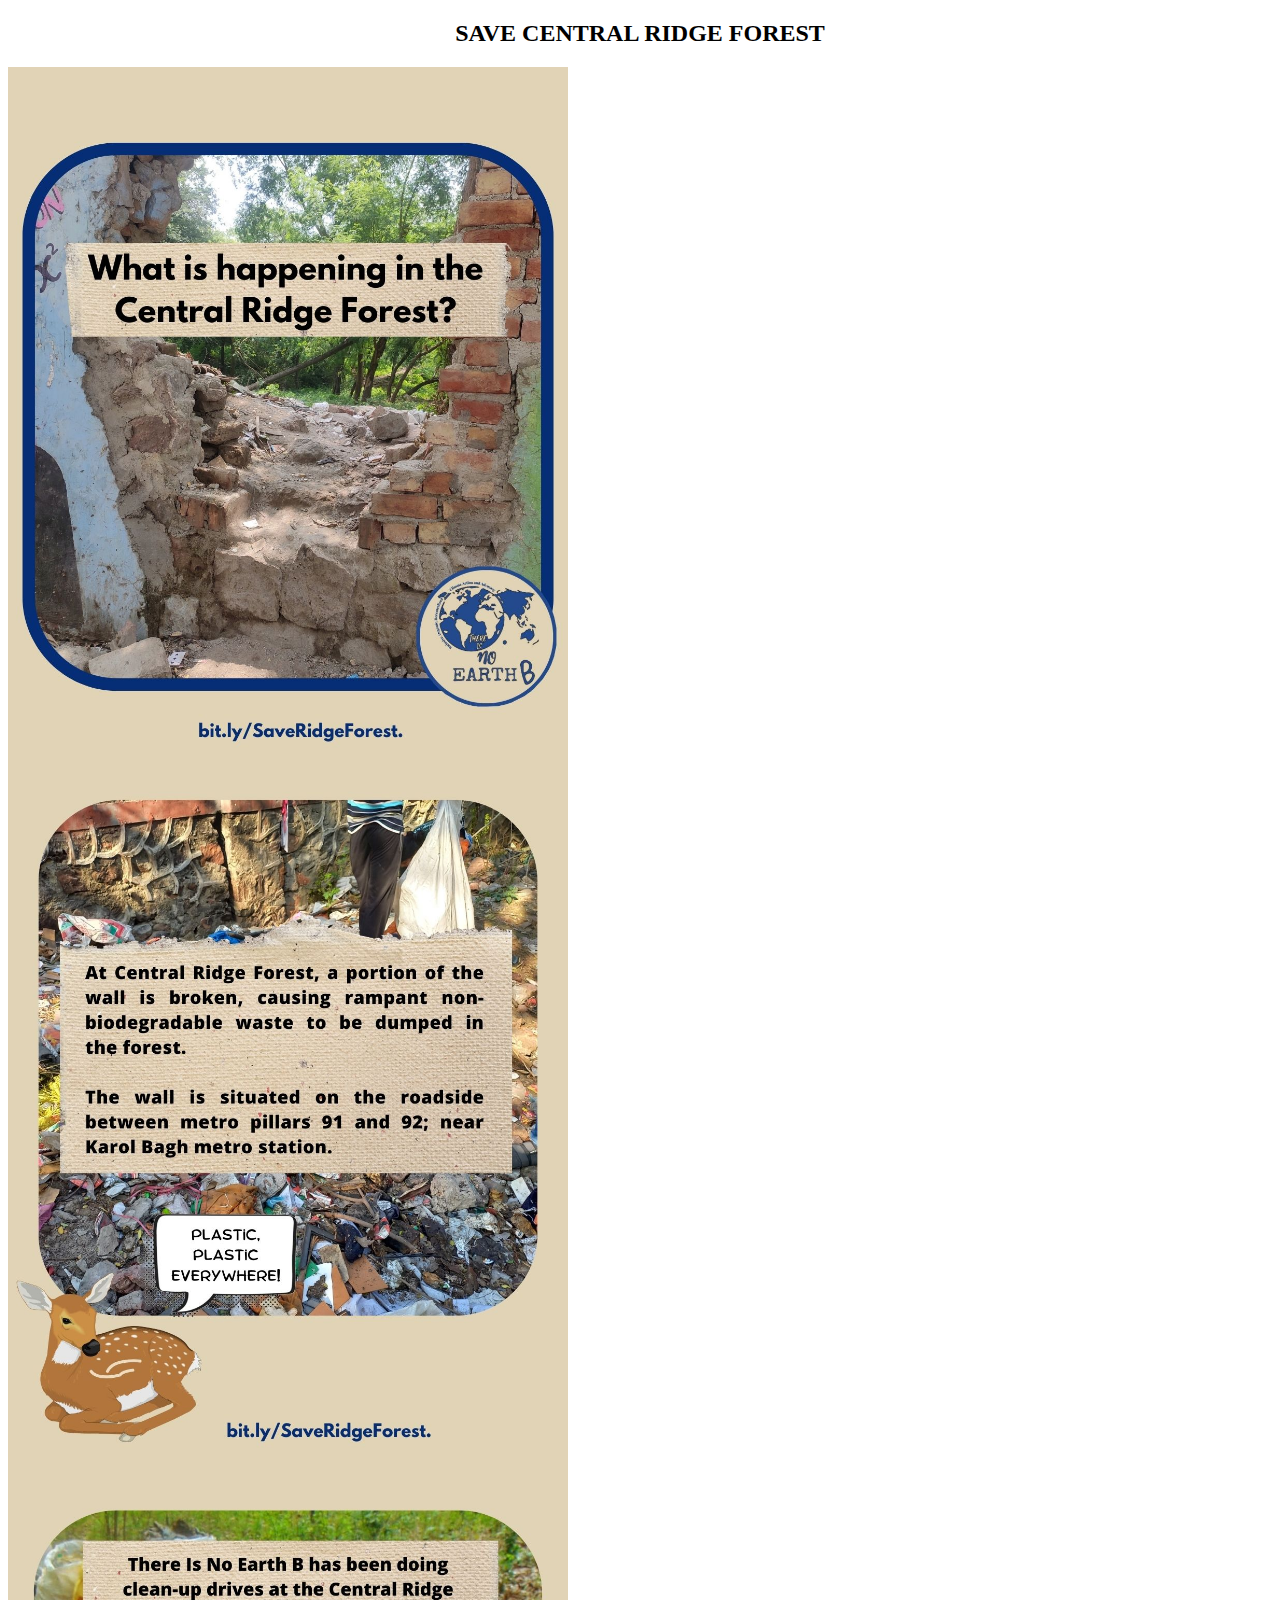
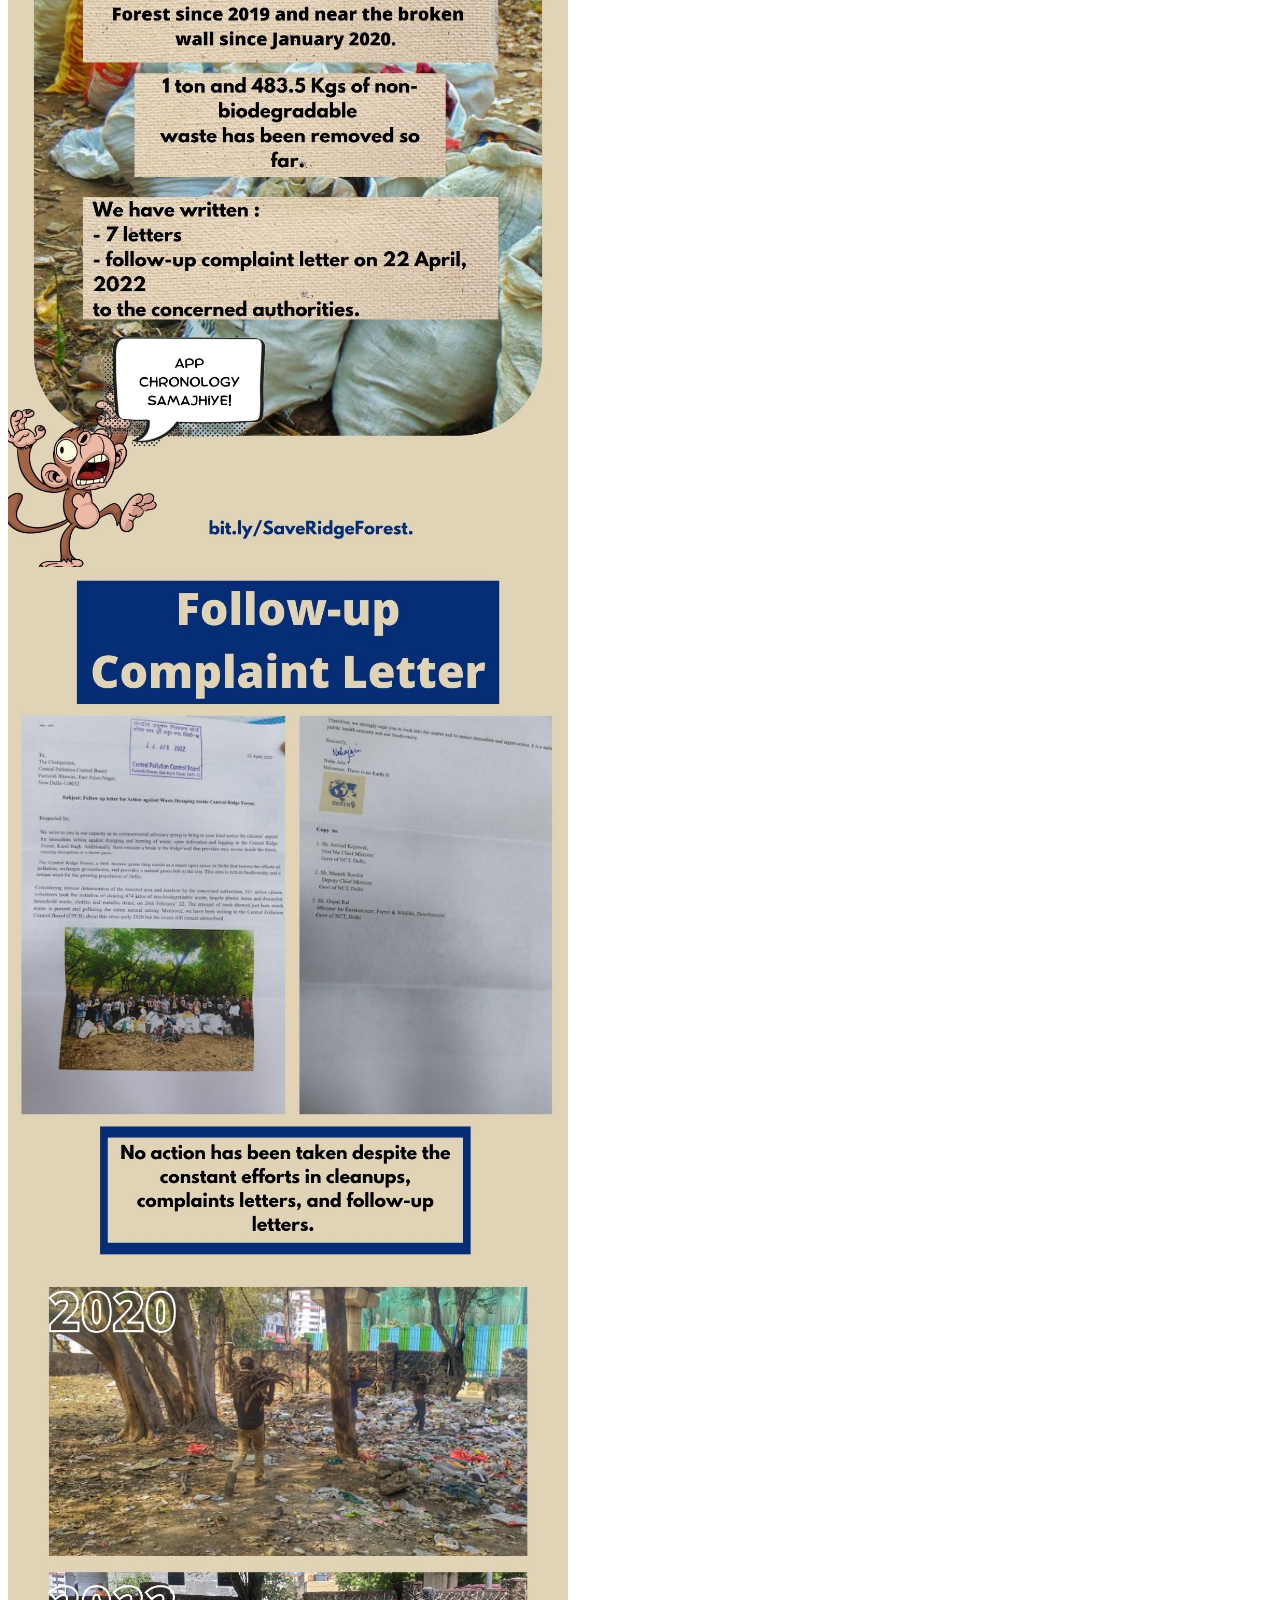
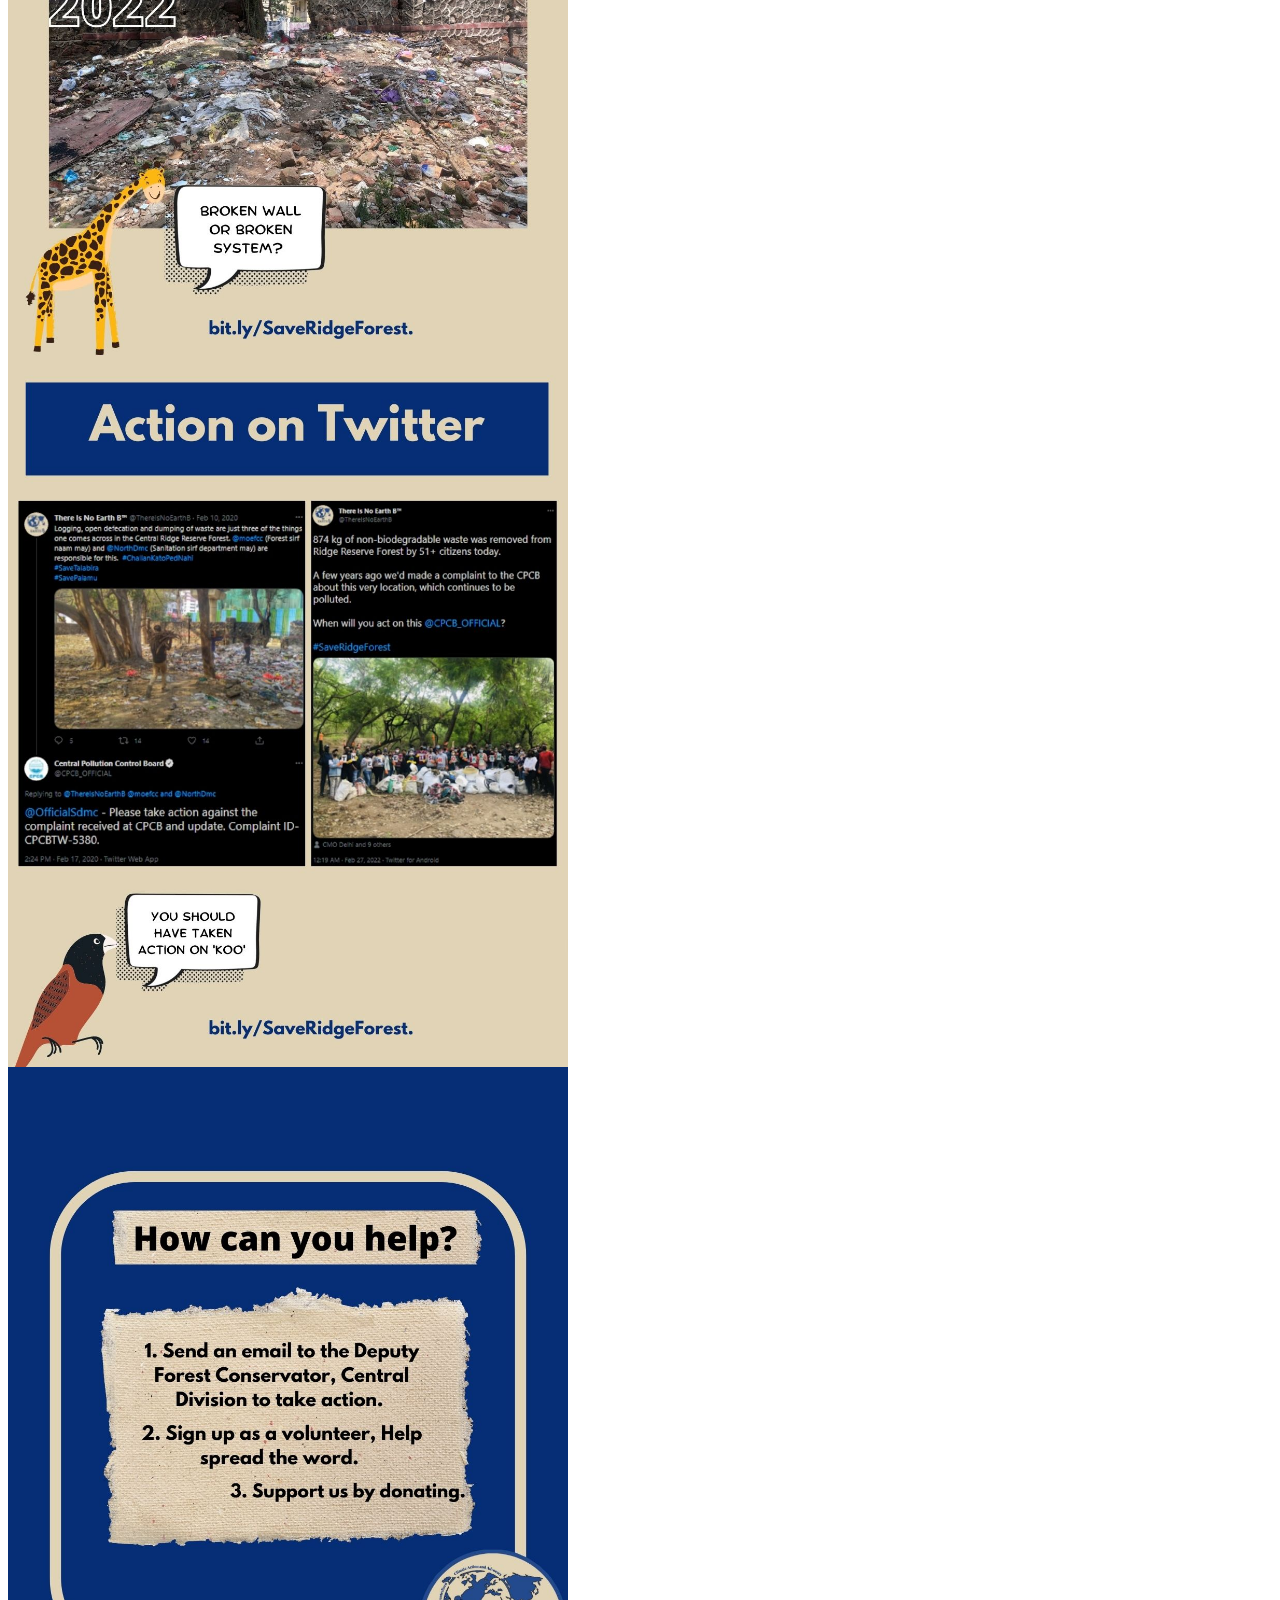
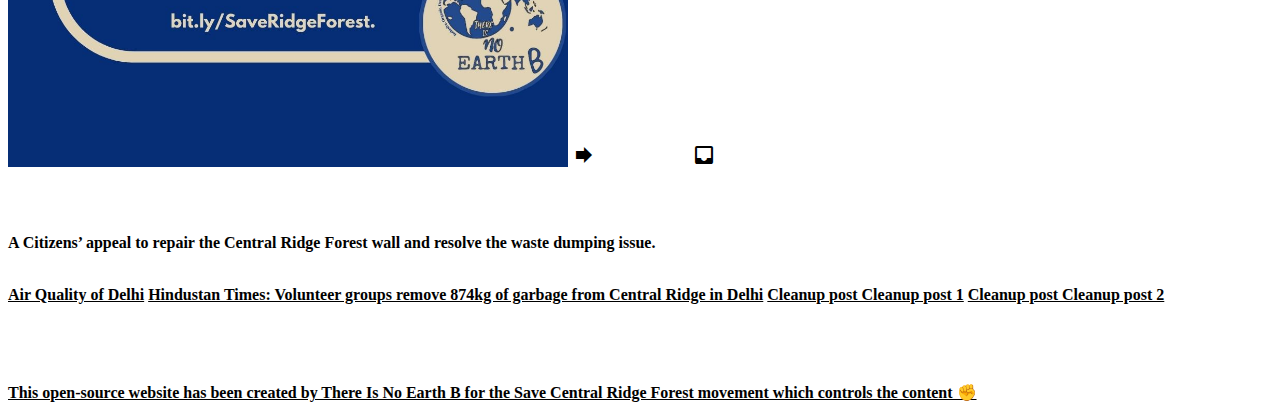
==== index.html @ e785124f "Update" ====
<!DOCTYPE html>
<html>

<head>
  <link rel="stylesheet" href="https://unpkg.com/flickity@2/dist/flickity.min.css">
  <link rel="stylesheet" href="css/main.css">

  <meta property="og:title" content="Save Central Ridge Forest" />
  <meta property="og:description"
    content="Movement by the people of Central Ridge Forest, Delhi to save Central Ridge Forest from destruction" />
  <meta property="og:image"
    content="http://saveridgeforest.thereisnoearthb.com/pictures/Social%20Preview%20of%20Links.jpg" />

  <meta property="og:image:type" content="image/png" />
  <meta name="twitter:card" content="summary_large_image" />
  <meta name="title" content="Save Central Ridge Forest: Official Website of the movement">
  <title>Save Central Ridge Forest: Official Website of the movement</title>
  <meta property="keywords"
    content="Environment, Central Ridge Forest, Delhi, New Delhi, City Forest , Central Ridge Forest Forest, Save Central Ridge Forest campaign, forests, Protected ">


  <link rel="icon" href="https://thereisnoearthb.com/TINEB_LOGO.jpeg" type="image/x-icon" />
  <link href="https://fonts.googleapis.com/icon?family=Material+Icons" rel="stylesheet">
  <link rel="stylesheet" href="https://cdnjs.cloudflare.com/ajax/libs/font-awesome/4.7.0/css/font-awesome.min.css">
   <!--   <link rel='stylesheet' id='hive-style-css' href='https://thereisnoearthb.com/styled.css' type='text/css' media='all' />
<link rel='stylesheet' id='hive-fonts-css' href='https://fonts.googleapis.com/css?family=Noto%20Serif%3A400%2C700%2C400italic%7CPlayfair%20Display%3A400%2C700%2C900%2C400italic%2C700italic%2C900italic&#038;subset=latin%2Clatin-ext' type='text/css' media='all' />
<!--<link rel="stylesheet" href="progressbar.css">
-->

  <!--<link href="https://fonts.googleapis.com/icon?family=Material+Icons" rel="stylesheet">-->
  <!--Import materialize.css-->
  <link type="text/css" rel="stylesheet" href="https://thereisnoearthb.com/css/materialize.css"
    media="screen,projection" />
  <link type="text/css" rel="stylesheet" href="https://thereisnoearthb.com/style.css" media="screen,projection" />
  <!--
      Import Google Icon Font
      Theme sourced from https://materializecss.com/getting-started.html
      -->
  <!--Let browser know website is optimized for mobile-->
  <meta name="viewport" content="width=device-width, initial-scale=1.0" />
</head>


<body>
  <script src="https://unpkg.com/flickity@2/dist/flickity.pkgd.min.js"></script>
  <center>
    <!--<img height="196vw" src="pictures/logo.jpeg" alt="SaveKumaon logo">-->
    <h2>
      SAVE CENTRAL RIDGE FOREST
    </h2>
  </center>
  <!--<a href="https://twitter.com/search?q=saveCentral Ridge Forest&src=typed_query&f=live" id="userName">#SaveCentral Ridge Forest</a>-->

  <div id="links">
    <!--<a  href="https://instagram.com/savedumna" target="_blank"><img src="https://thereisnoearthb.com/icons/icons/instagram.svg" alt="Instagram icon" width="35" height="145"></a>-->



    <div class="row container">
      <div class="">
        <strong>

          <div class="yellow card">
            <div class="card-image large">
              <div class="carousel carousel-slider no-autoinit">

                <!--<a class="carousel-item" href="#five!"><img   src="pictures/Central Ridge Forest protest.png"></a>
          <a class="carousel-item" href="#six!"><img   src="pictures/Central Ridge Forest protest hindi.png"></a>
-->
                <div class="gallery js-flickity">
                  <div class="gallery-cell">
                    <img src="pictures/1.jpg" alt="Save Central Ridge Forest">

                  </div>
                  <div class="gallery-cell">
                    <img src="pictures/2.jpg" alt="Save Central Ridge Forest">

                  </div>
                  <div class="gallery-cell">
                    <img src="pictures/3.jpg" alt="Save Central Ridge Forest">

                  </div>
                  <div class="gallery-cell">
                    <img src="pictures/4.jpg" alt="Save Central Ridge Forest">

                  </div>
                  <div class="gallery-cell">
                    <img src="pictures/5.jpg" alt="Save Central Ridge Forest">

                  </div>
                  <div class="gallery-cell">
                    <img src="pictures/6.jpg" alt="Save Central Ridge Forest">

                  </div>
                  <div class="gallery-cell">
                    <img src="pictures/7.jpg" alt="Save Central Ridge Forest">

                  </div>


                </div>
              </div>

              <span class="card-title"></span>
              <!--        <a href="https://maps.google.com/?q=29.512407,79.623319&entry=gps" target="_blank" class="btn-floating halfway-fab waves-effect waves-light btn-large blue pulse"><i class="large material-icons">share</i></a>
--> <a href="mail.html" target="_blank"
                class="btn-floating halfway-fab waves-effect waves-light btn-large red pulse"><i
                  class="large material-icons">forward_to_inbox</i></a>
            </div>
            <div class="card-content" style="margin-top: 5%;">
              <p>
                A Citizens’ appeal to repair the Central Ridge Forest wall and resolve the waste dumping issue.
              </p><br>
              <!-- <p>
                <label id="emailInput"></label> people have sent the email so far ✊
              </p><br> -->
              <!-- <p>Also, Tweet to spread the word.</p>
                <a id="tweet-quote" target="_blank" class='fa fa-twitter' title="Tweet this Quote!"> Tweet!
                </a> -->
            </div>
          </div>

    
          <a class="link flow-text" id="Button2"
            href="https://www.msn.com/en-in/news/other/new-who-standards-for-air-quality-delhi-needs-to-accelerate-action-say-experts/ar-AAOJgt5"
            target="_blank">Air Quality of Delhi</a>
            <a class="link" href="https://www.hindustantimes.com/cities/delhi-news/volunteer-groups-remove-874kg-of-garbage-from-central-ridge-in-delhi-101646245691225.html" target="_blank">Hindustan Times: Volunteer groups remove 874kg of garbage from Central Ridge in Delhi</a>
          <a class="link" href="https://www.instagram.com/reel/CfgGeNyMyVK/?igshid=MDJmNzVkMjY=" target="_blank">Cleanup
            post Cleanup post 1</a>
            <a class="link" href="https://www.instagram.com/reel/Cf4GbVJDsrj/?igshid=MDJmNzVkMjY=" target="_blank">Cleanup
                post Cleanup post 2</a>


          <h6>
            <center>

          </h6>
          <br><br>
          </center>
          <div class="">
            <div class="card-panel yellow z-depth-1">
              <div class="row valign-wrapper">
                <div class="col s4">
                  <img src="https://thereisnoearthb.com/TINEB_LOGO.jpeg" alt="" class="large circle responsive-img">
                  <!-- notice the "circle" class -->
                </div>
                <div class="col s10">
                  <span>
                    <a class="blue-text flow-text" href="https://thereisnoearthb.com/">This open-source website has been
                      created by There Is No Earth B for the Save Central Ridge Forest movement which controls the content
                      ✊<a></span>
                </div>
              </div>
            </div>
          </div>

          <!--<a class="waves-effect waves-light yellow black-text flow-text" href="https://thereisnoearthb.com/" target="_blank"><br>This open-source website has been created by There Is No Earth B for the #SaveCentral Ridge Forest movement which controls the content.<br>✊</a>-->

      </div>
    </div>

     </header>
    <script type="text/javascript">
    //   var emailSent=1855;
    //   document.getElementById('emailInput').innerHTML = emailSent;
      document.addEventListener('DOMContentLoaded', function () {
        M.AutoInit();

        var options = {
          fullWidth: true,
          indicators: true
        };
        var elems = document.querySelector('.carousel.no-autoinit');
        console.log(elems)
        var instances = M.Carousel.init(elems, options);
      })
    //   document.getElementById('tweet-quote').setAttribute('href','https://twitter.com/intent/tweet/?text='+ "👋🏽 @LtGovDelhi,%0A%0A "+1855+" Delhiites have written to you to %23SaveSanjayVan from commercialization.%0A%0AWe do not need restaurants, tours, or conferences inside the reserve forest.%0A%0APlease don't let @official_dda and @WWFINDIA convert %23SanjayVan into a park.");

    </script>
</body>

<!-- Compiled and minified JavaScript -->
<script src="https://thereisnoearthb.com/js/materialize.js"></script>

</html>
---- css/main.css ----
.gallery-cell {
    width: 100%;
    height: 700px;
}

.gallery-cell:before {
    display: block;
    line-height: 200px;
    font-size: 80px;
    color: white;
}

.carousel-wrapper {
    position: relative;
    height: 100%;
    margin: 0 auto;
}

.carousel {
    height: 600px !important;
    display: inline-block;
    min-height: 100;
}

.carousel-items {
    display: flex;
    position: absolute;
    top: 0;
    bottom: 0;
    left: 0;
    right: 0;
    opacity: 0;
    transition: all 0.5s ease-in-out;
    height: auto;
}

@media (max-width: 480px) {
    .carousel {
        height: ;
        min-height: 300px !important;
        max-height: 440px !important;
    }

    .btn-floating{
        bottom: -48px !important;
    }
}
.card .card-image img {
    max-width: 100% !important;
    max-height: 100% !important;
  }
  .fa {
    padding: 5px;
    font-size: 15px !important;
    border-radius: 5%;
    text-decoration: none;
    margin: 5px 2px;
    background: #55ACEE !important;
    color: white !important;
}

.fa:hover {
    opacity: 0.7;
}
#emailInput{
    color: black !important;
    font-size: 15px !important;
  }
a{
    color: black !important;
}
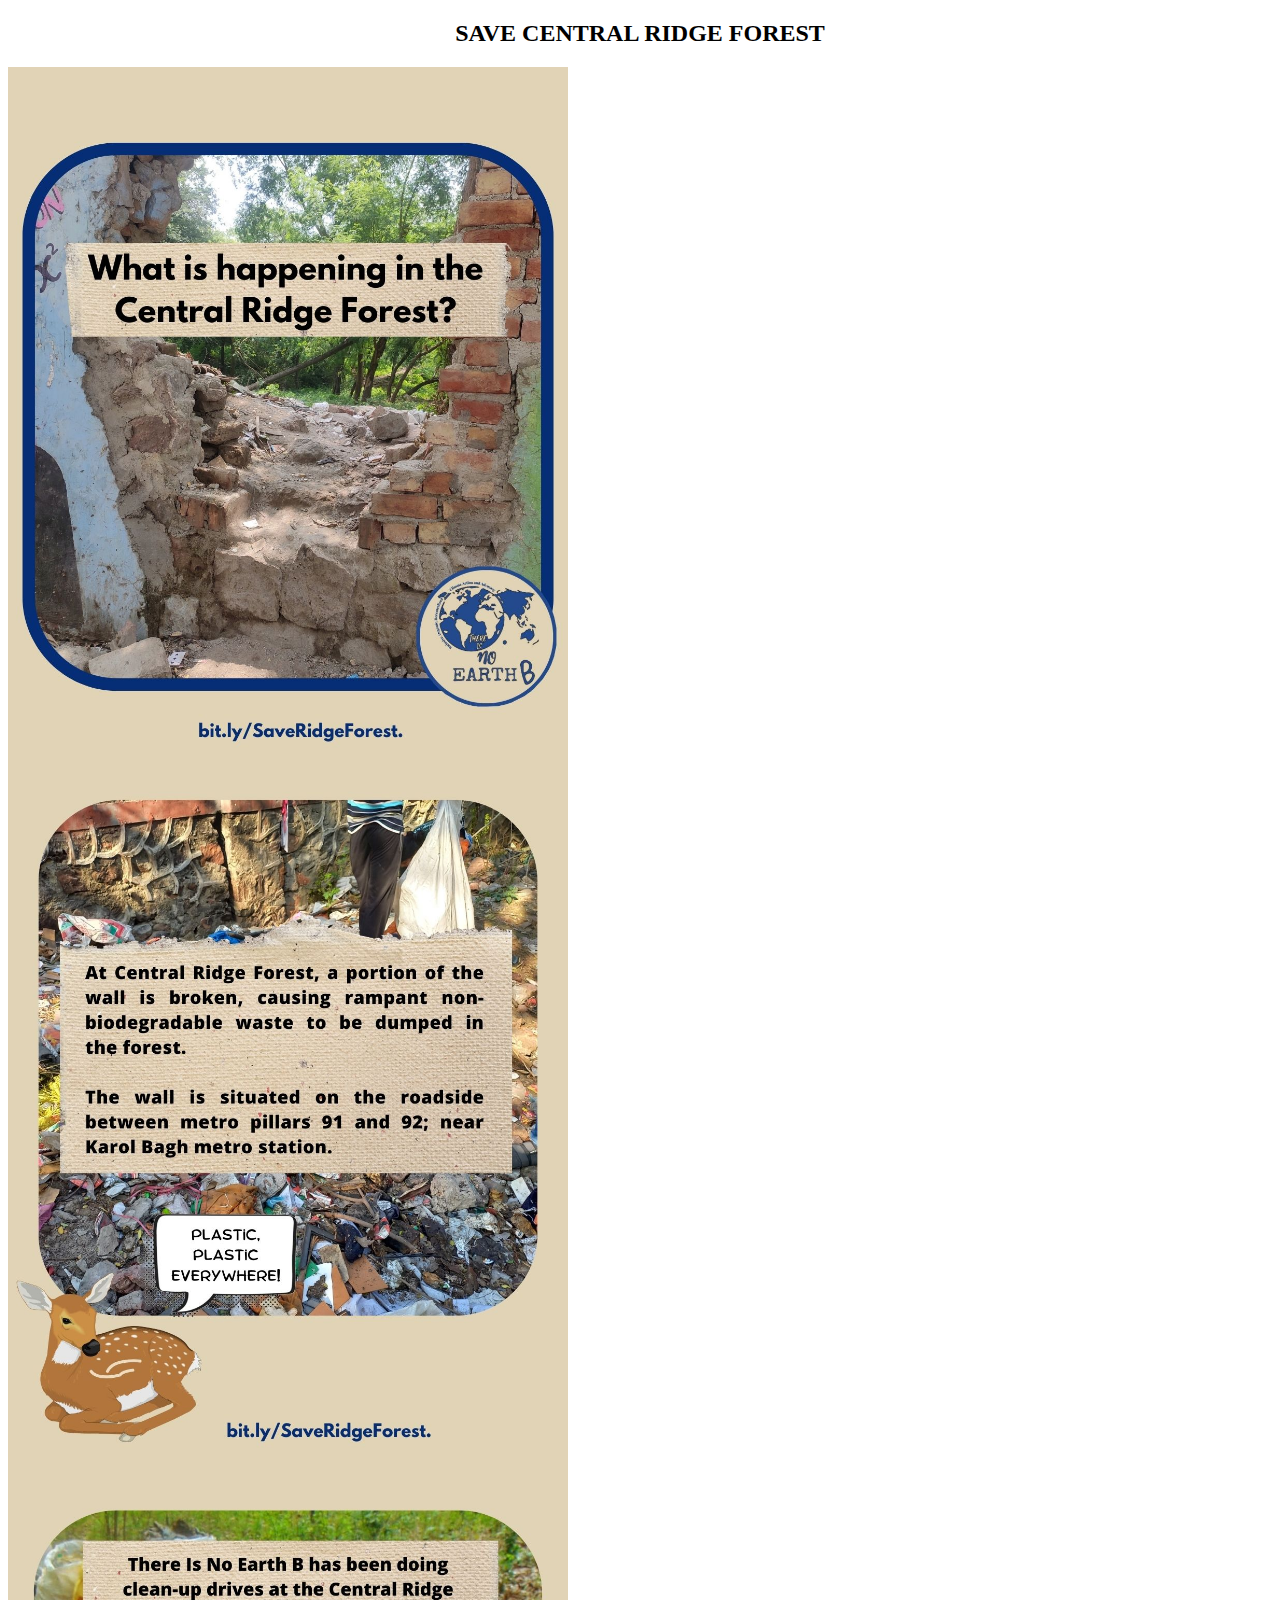
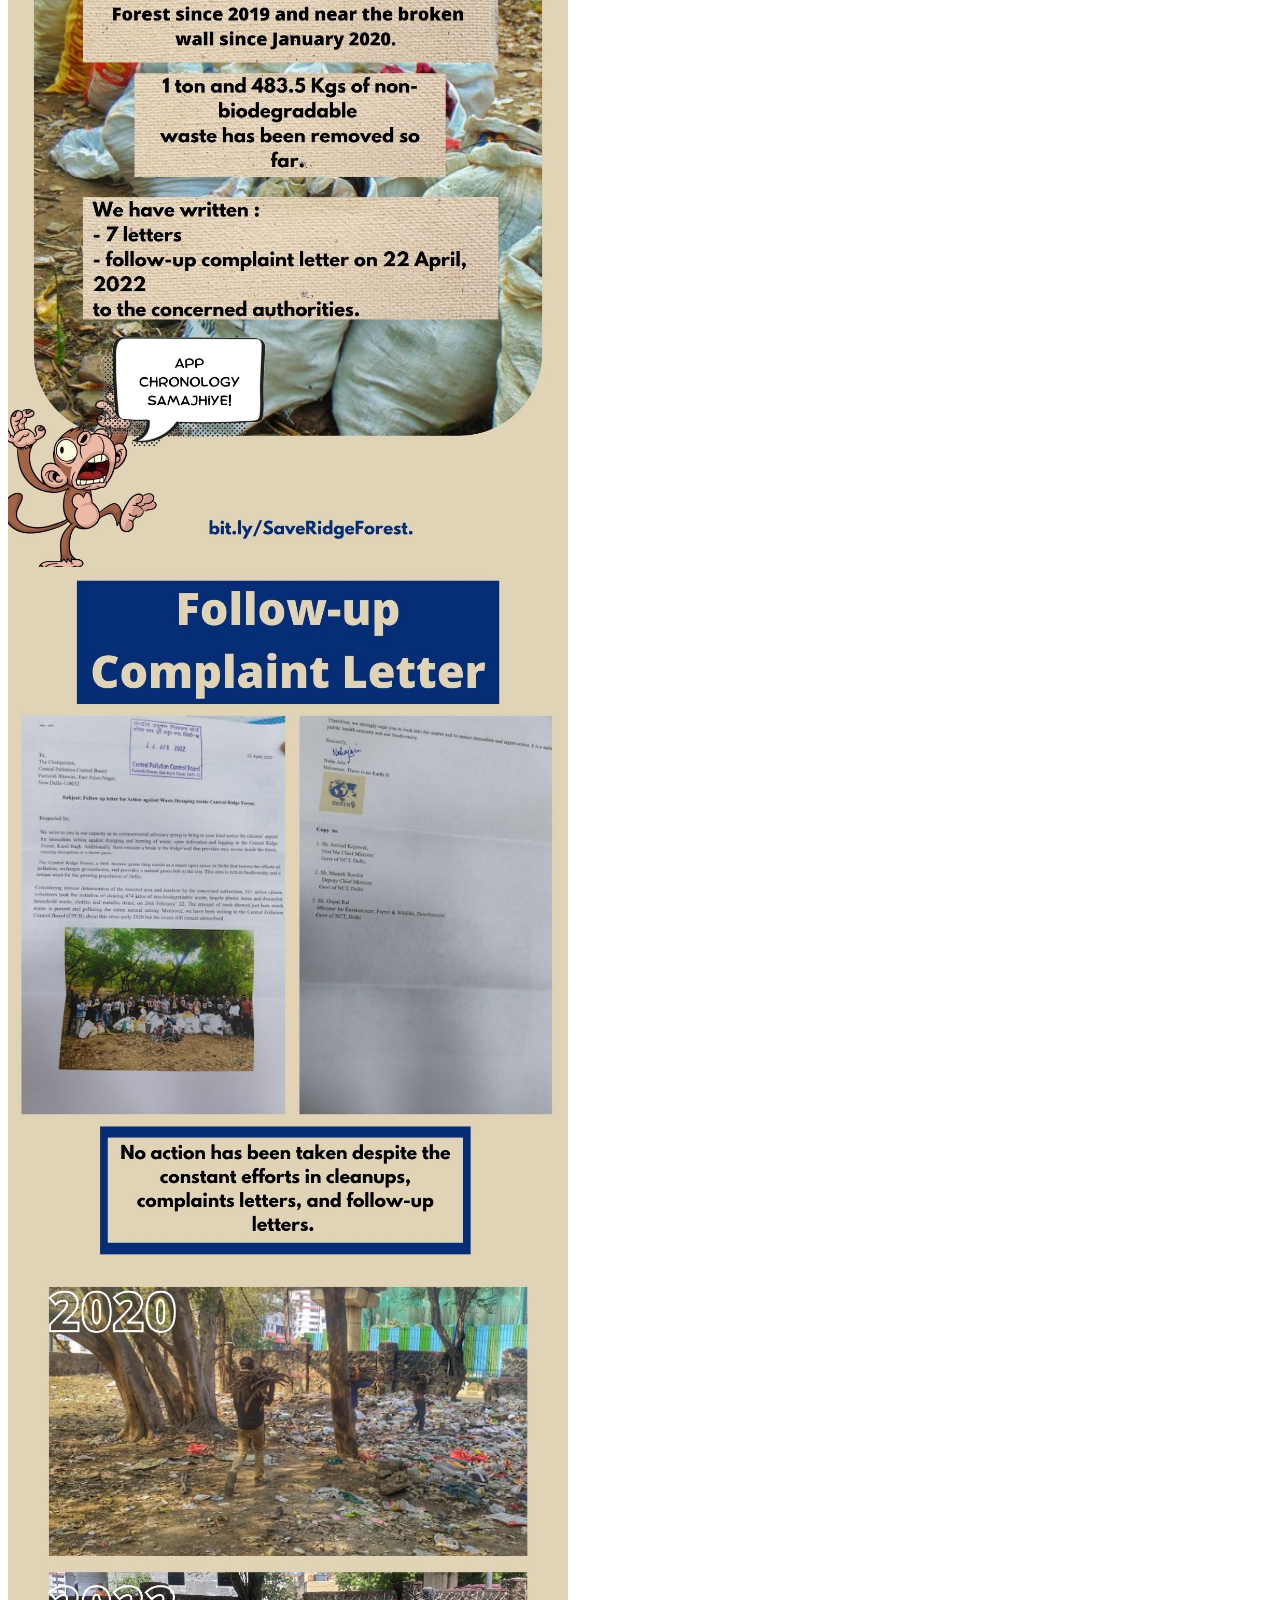
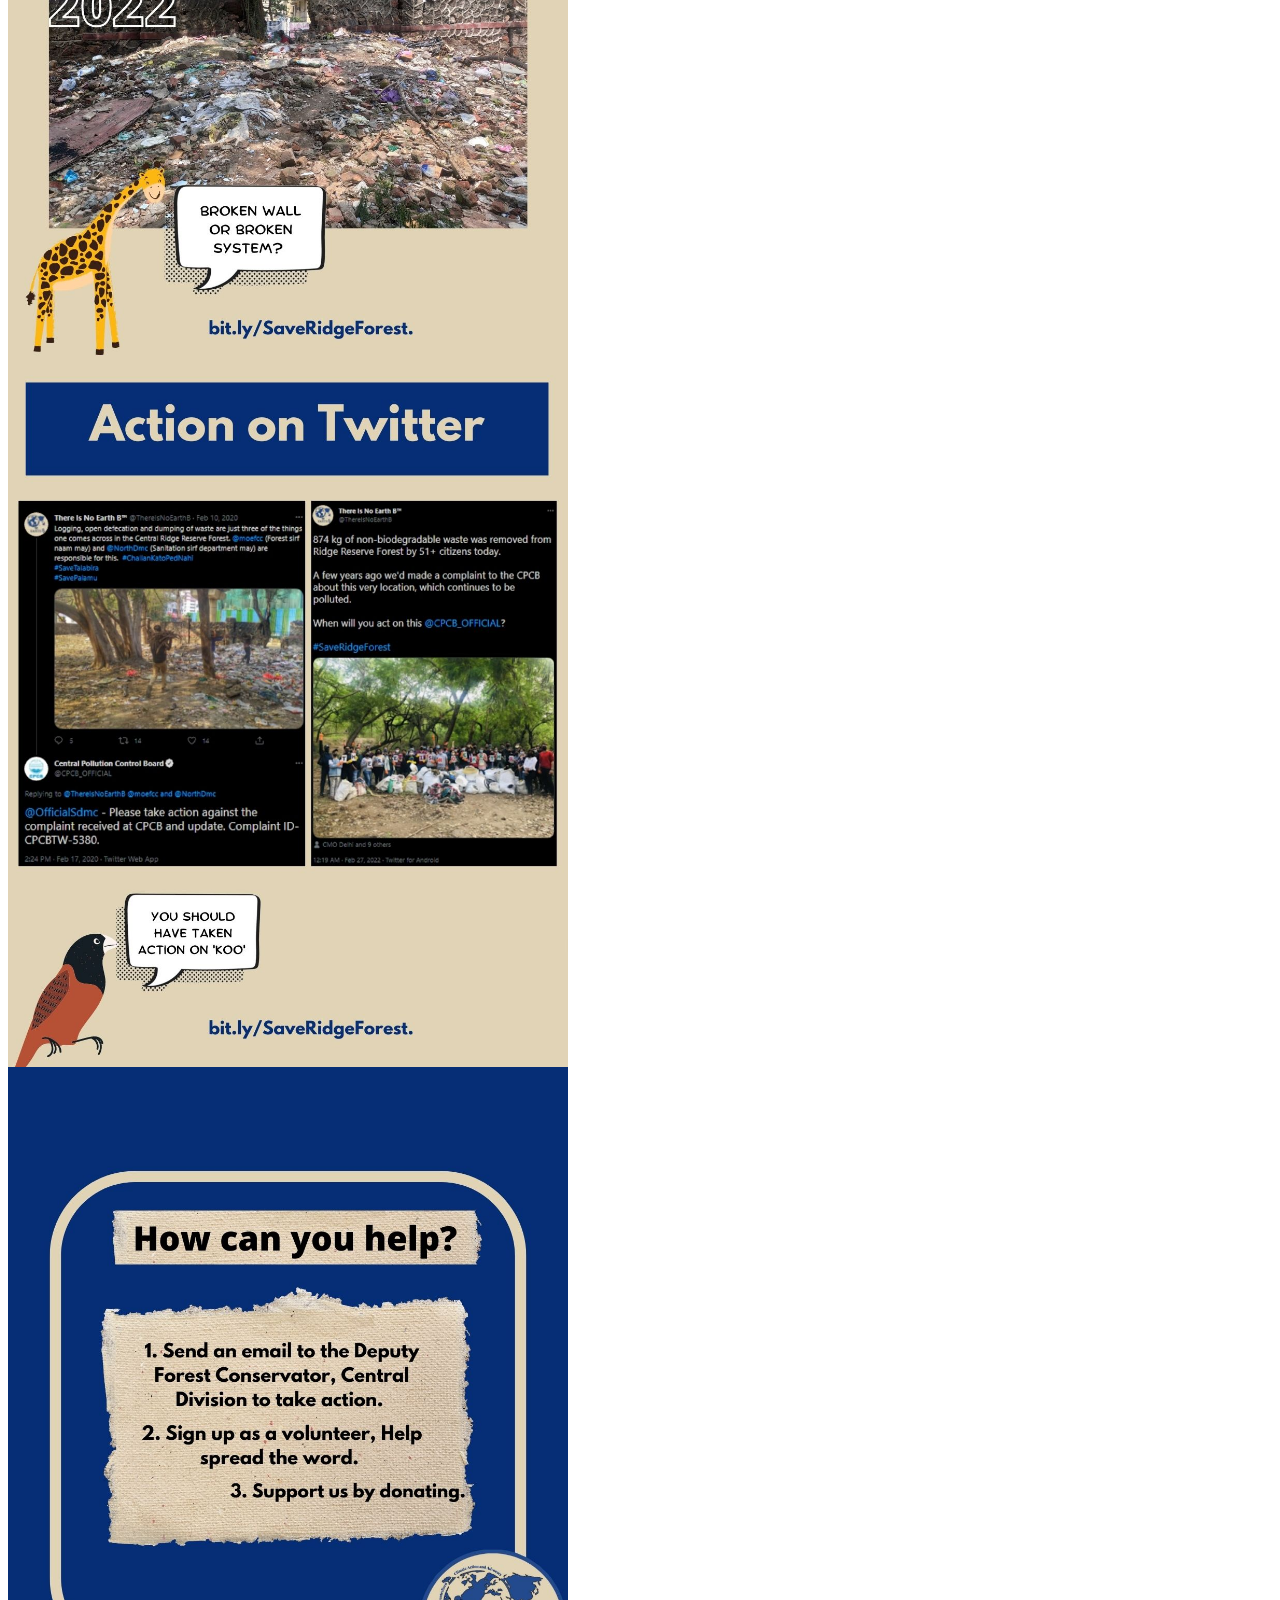
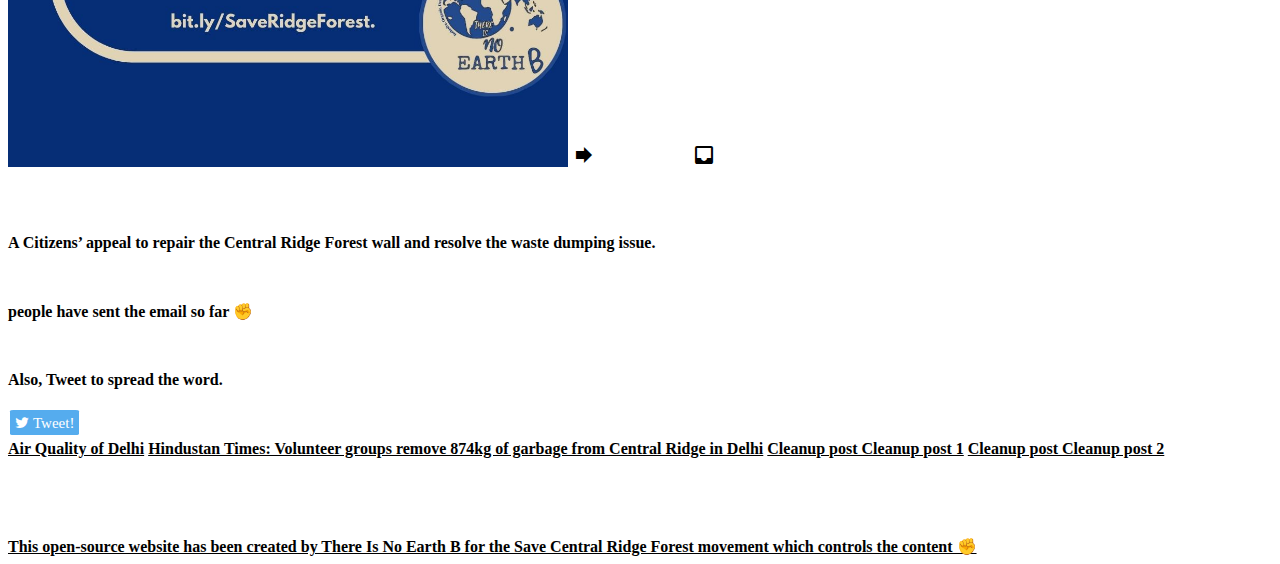
==== commit 92a50166: "Update index.html" ====
--- a/index.html
+++ b/index.html
@@ -9,7 +9,7 @@
   <meta property="og:description"
     content="Movement by the people of Central Ridge Forest, Delhi to save Central Ridge Forest from destruction" />
   <meta property="og:image"
-    content="http://saveridgeforest.thereisnoearthb.com/pictures/Social%20Preview%20of%20Links.jpg" />
+    content="http://saveridgeforest.thereisnoearthb.com/pictures/1.jpg" />
 
   <meta property="og:image:type" content="image/png" />
   <meta name="twitter:card" content="summary_large_image" />
@@ -111,12 +111,12 @@
               <p>
                 A Citizens’ appeal to repair the Central Ridge Forest wall and resolve the waste dumping issue.
               </p><br>
-              <!-- <p>
+              <p>
                 <label id="emailInput"></label> people have sent the email so far ✊
-              </p><br> -->
-              <!-- <p>Also, Tweet to spread the word.</p>
+              </p><br>
+              <p>Also, Tweet to spread the word.</p>
                 <a id="tweet-quote" target="_blank" class='fa fa-twitter' title="Tweet this Quote!"> Tweet!
-                </a> -->
+                </a>
             </div>
           </div>
 
@@ -161,8 +161,8 @@
 
      </header>
     <script type="text/javascript">
-    //   var emailSent=1855;
-    //   document.getElementById('emailInput').innerHTML = emailSent;
+       var emailSent=40;
+       document.getElementById('emailInput').innerHTML = emailSent;
       document.addEventListener('DOMContentLoaded', function () {
         M.AutoInit();
 
@@ -174,7 +174,7 @@
         console.log(elems)
         var instances = M.Carousel.init(elems, options);
       })
-    //   document.getElementById('tweet-quote').setAttribute('href','https://twitter.com/intent/tweet/?text='+ "👋🏽 @LtGovDelhi,%0A%0A "+1855+" Delhiites have written to you to %23SaveSanjayVan from commercialization.%0A%0AWe do not need restaurants, tours, or conferences inside the reserve forest.%0A%0APlease don't let @official_dda and @WWFINDIA convert %23SanjayVan into a park.");
+   document.getElementById('tweet-quote').setAttribute('href','https://twitter.com/intent/tweet/?text='+ emailSent +" Delhiites have sent emails to %23SaveRidgeForest from destruction. Act now: bit.ly/SaveRidgeForest";
 
     </script>
 </body>
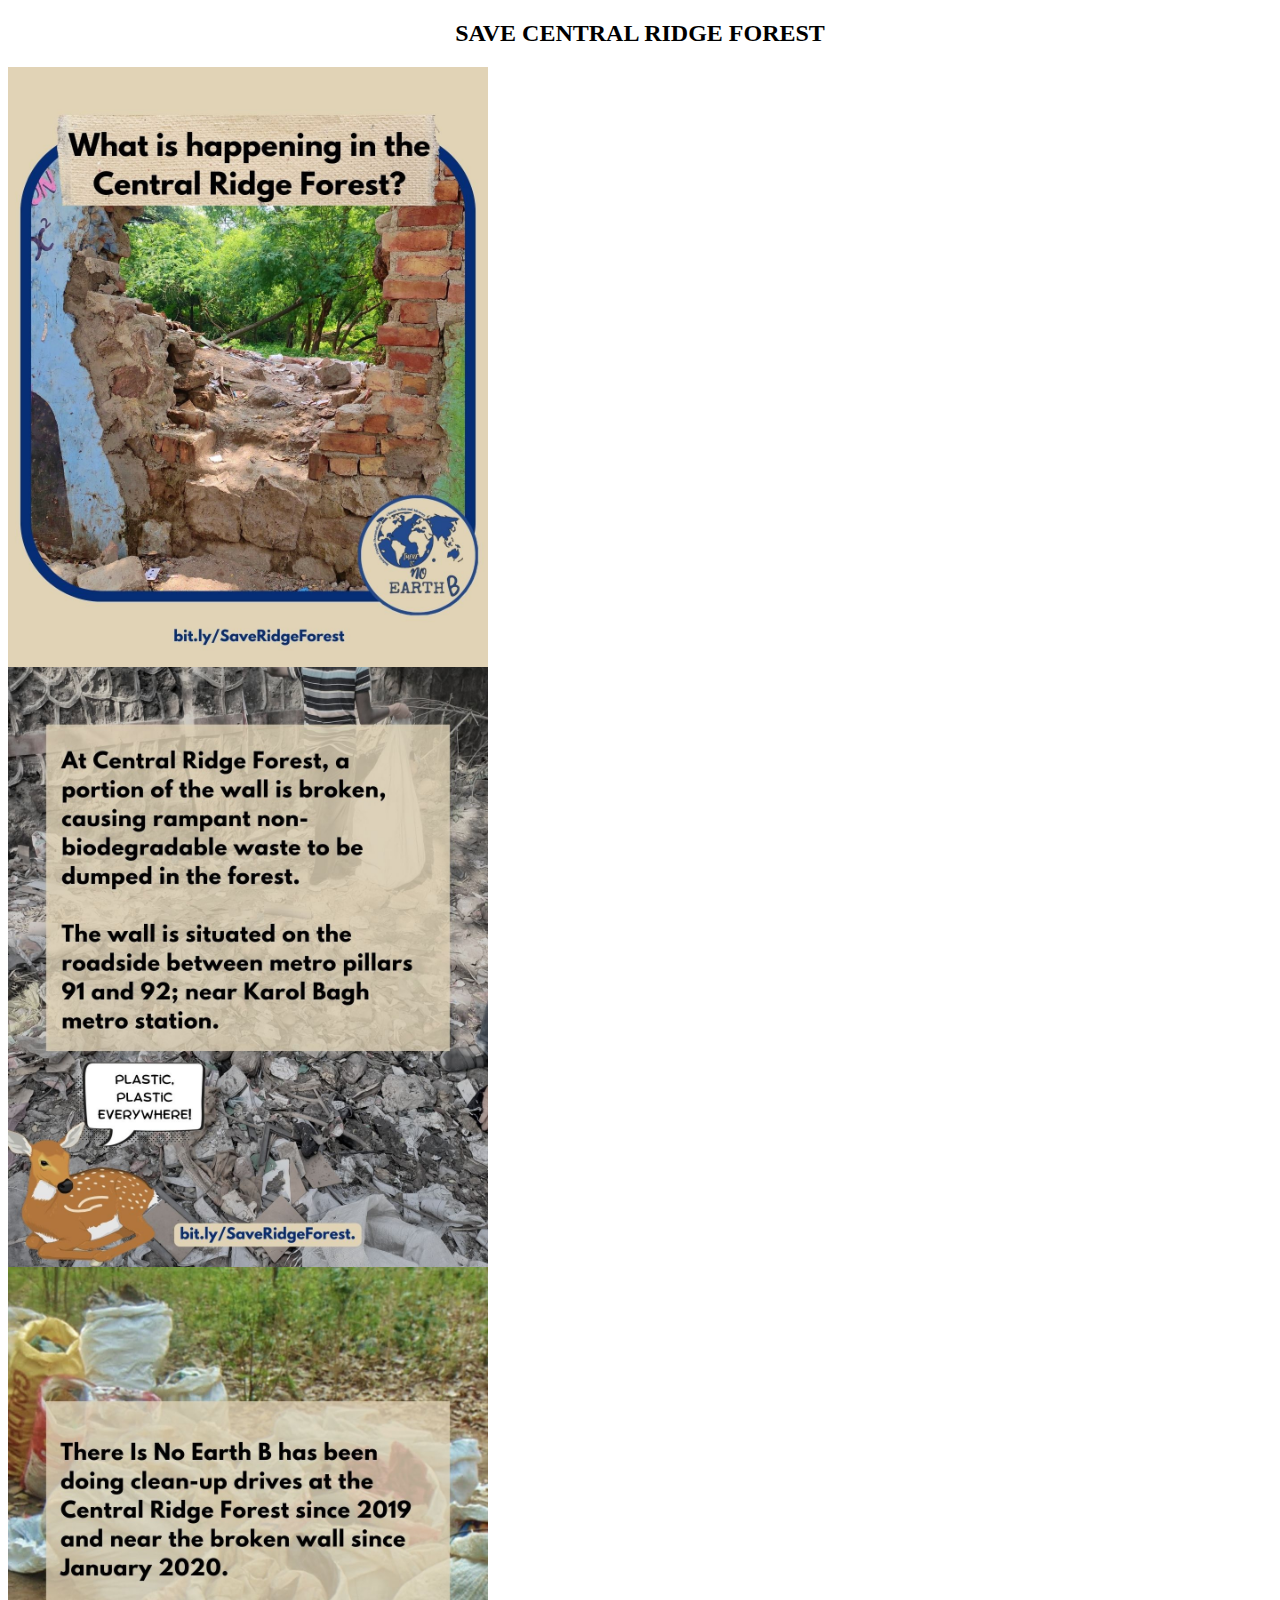
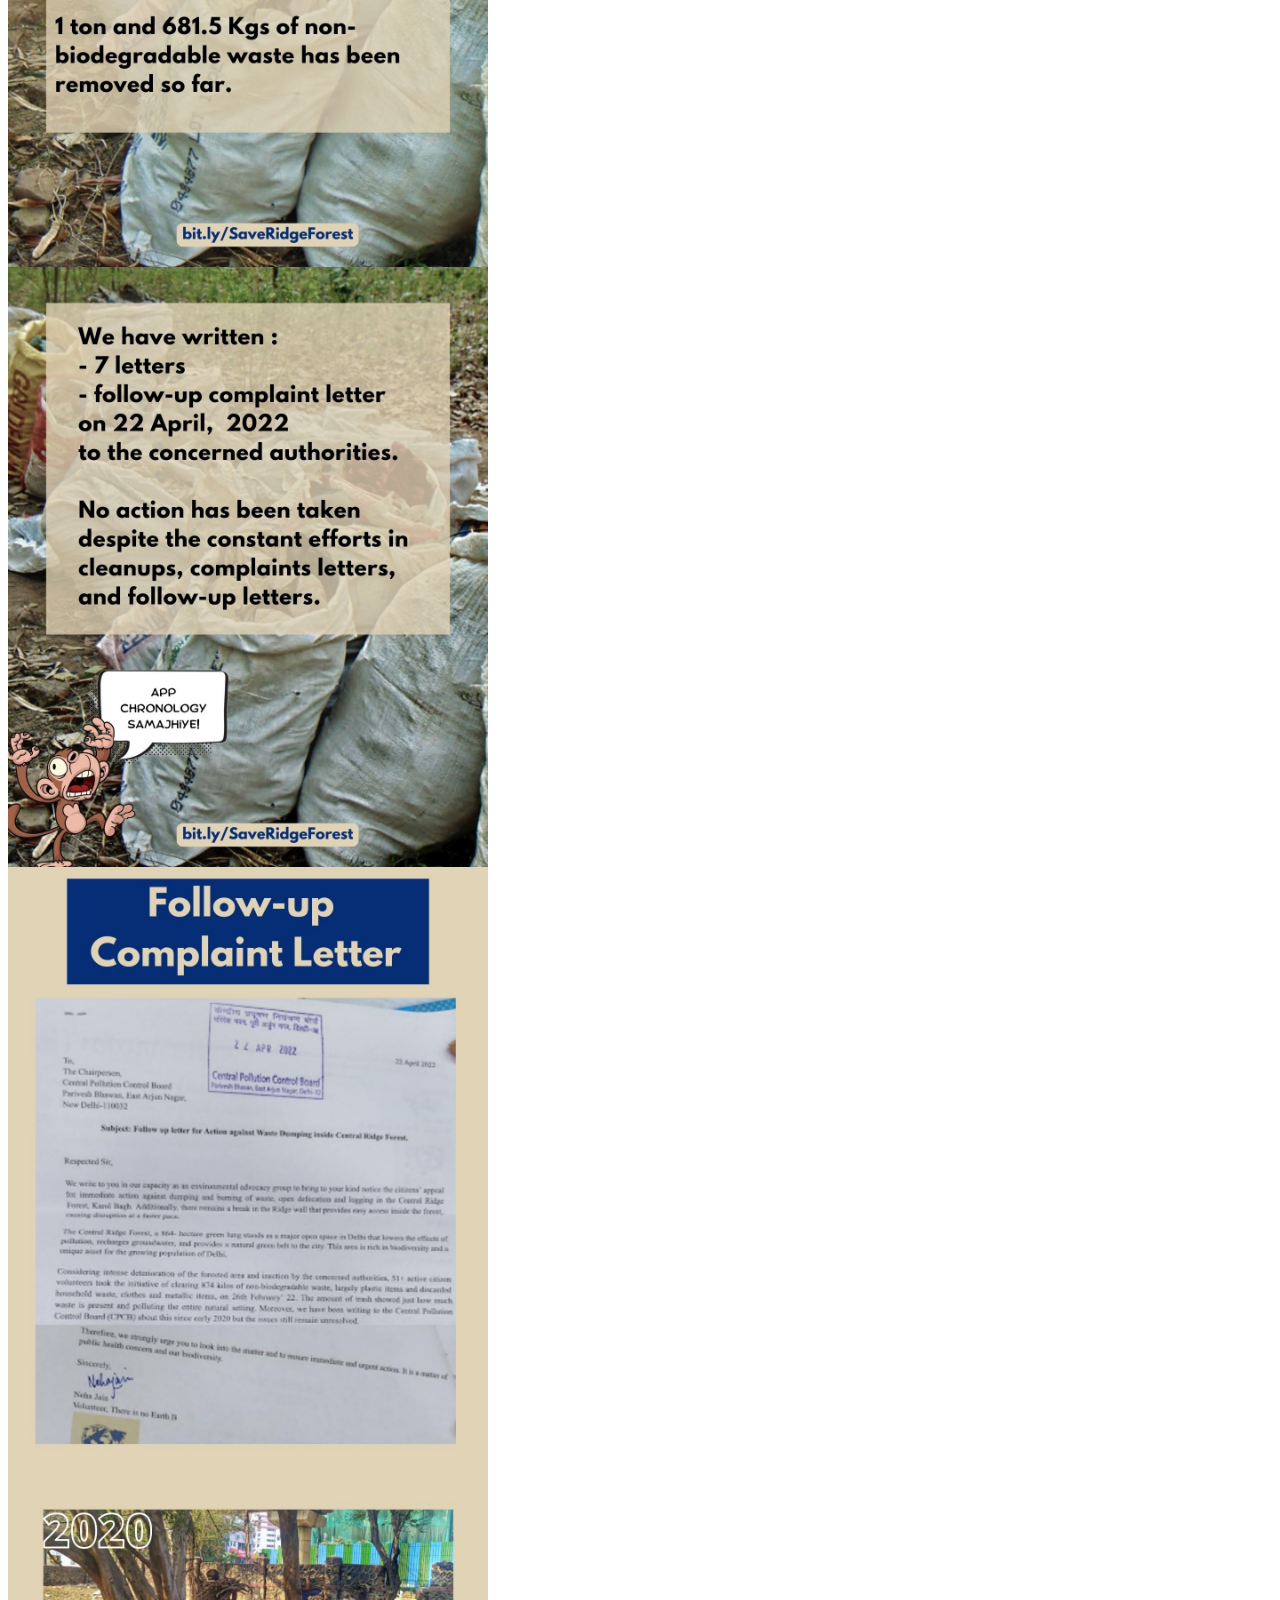
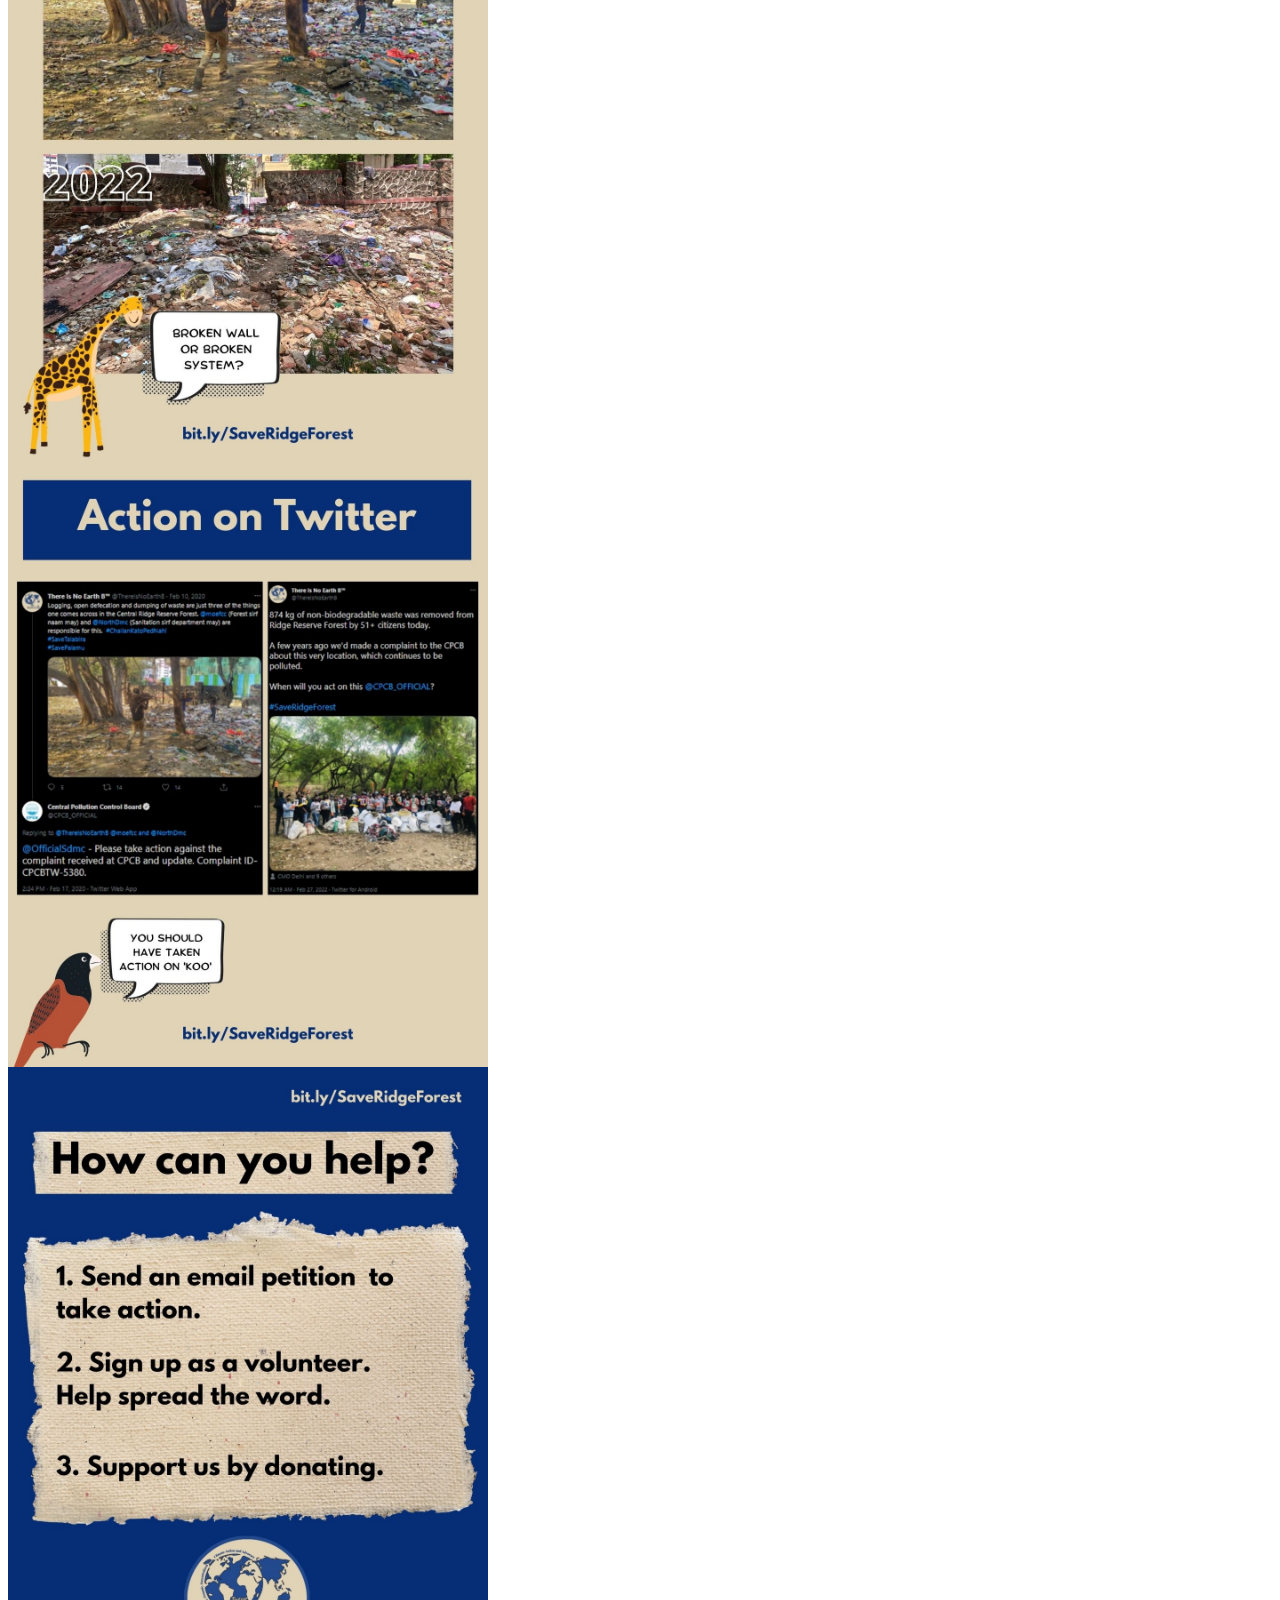
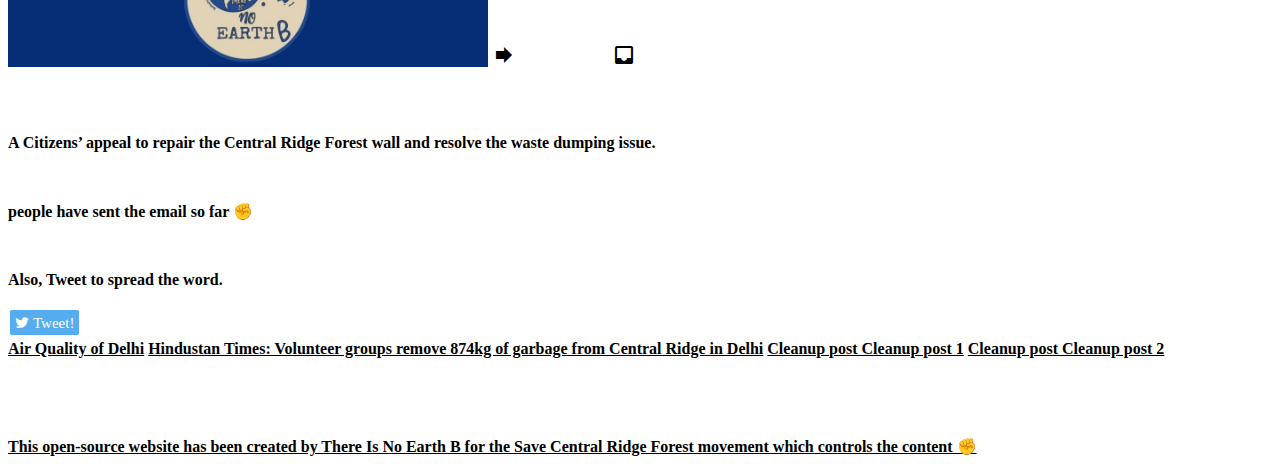
==== commit 361df25a: "new images" ====
--- a/index.html
+++ b/index.html
@@ -97,6 +97,11 @@
 
                   </div>
 
+                  <div class="gallery-cell">
+                    <img src="pictures/8.jpg" alt="Save Central Ridge Forest">
+
+                  </div>
+
 
                 </div>
               </div>
--- a/css/main.css
+++ b/css/main.css
@@ -1,6 +1,6 @@
 .gallery-cell {
     width: 100%;
-    height: 700px;
+    height: 600px;
 }
 
 .gallery-cell:before {
@@ -36,13 +36,15 @@
 
 @media (max-width: 480px) {
     .carousel {
-        height: ;
         min-height: 300px !important;
         max-height: 440px !important;
     }
 
     .btn-floating{
         bottom: -48px !important;
+    }
+    .card .card-image img {
+        height: 75%;
     }
 }
 .card .card-image img {
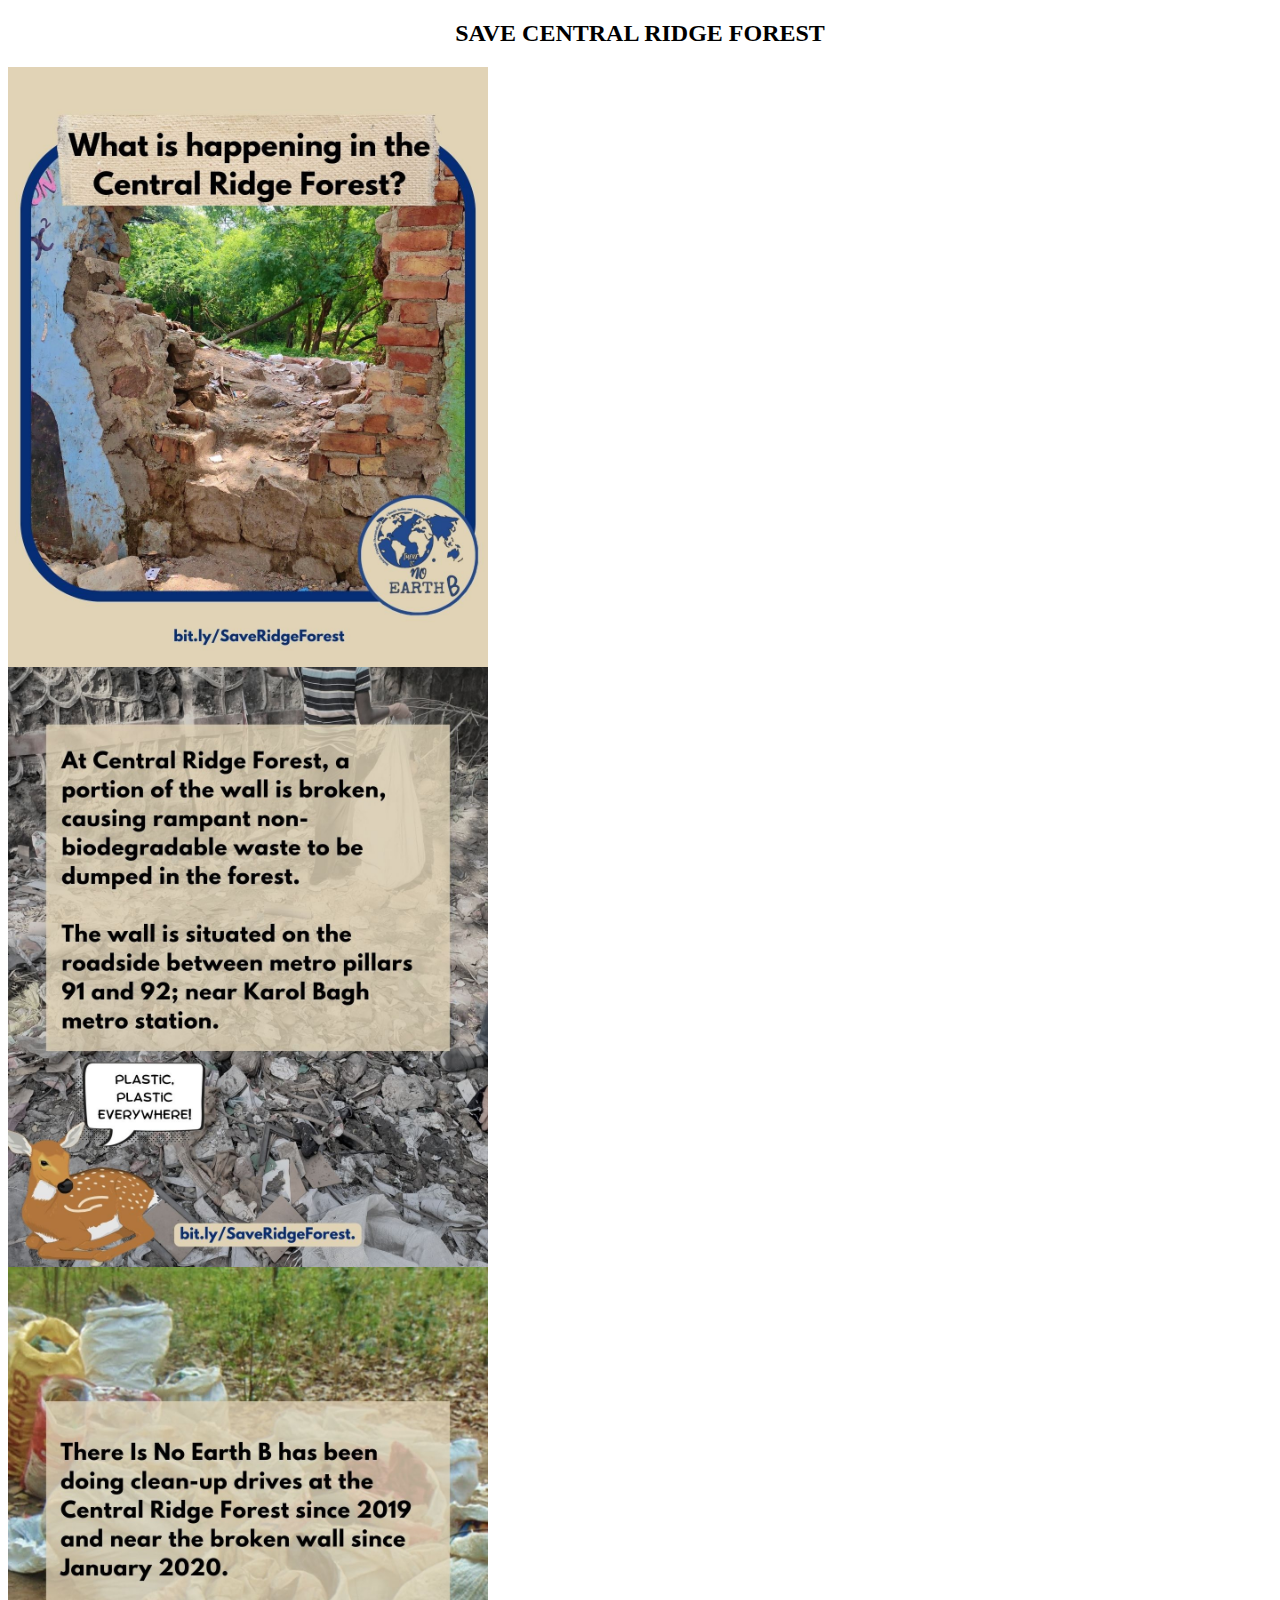
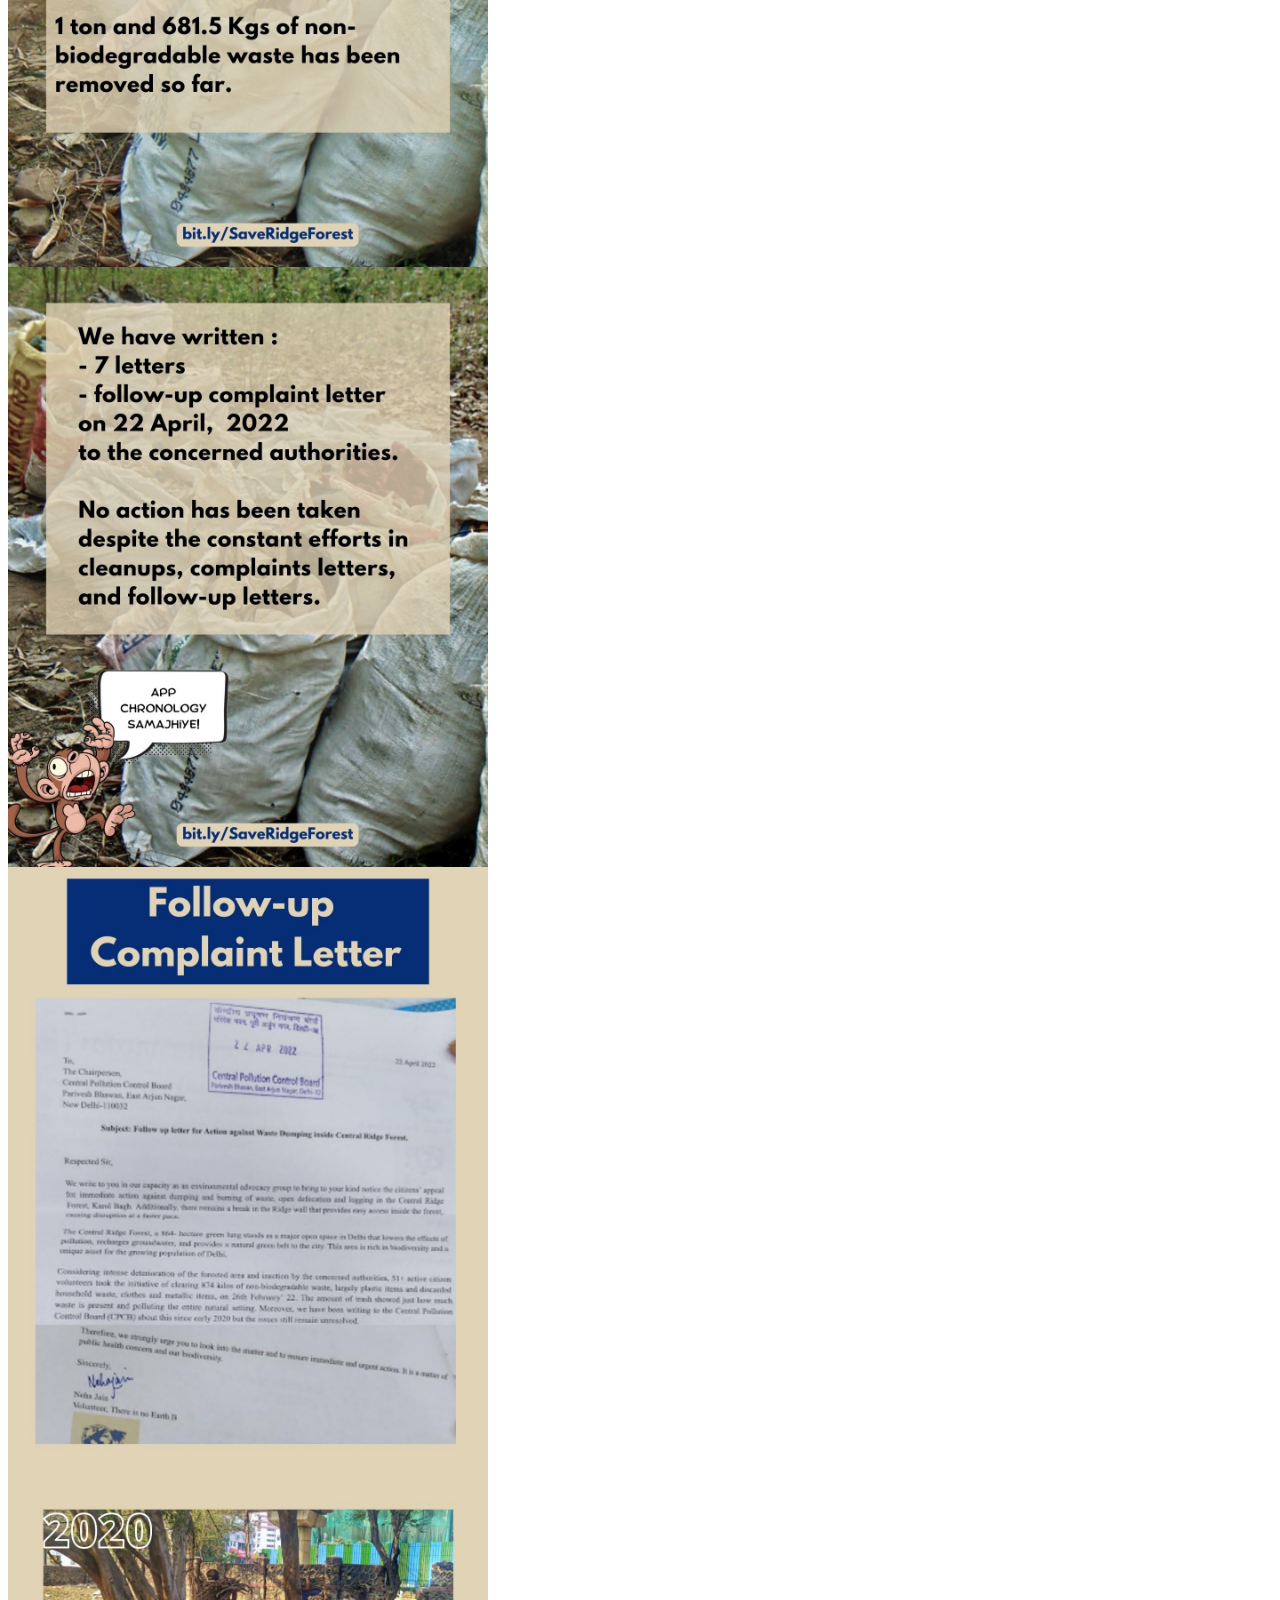
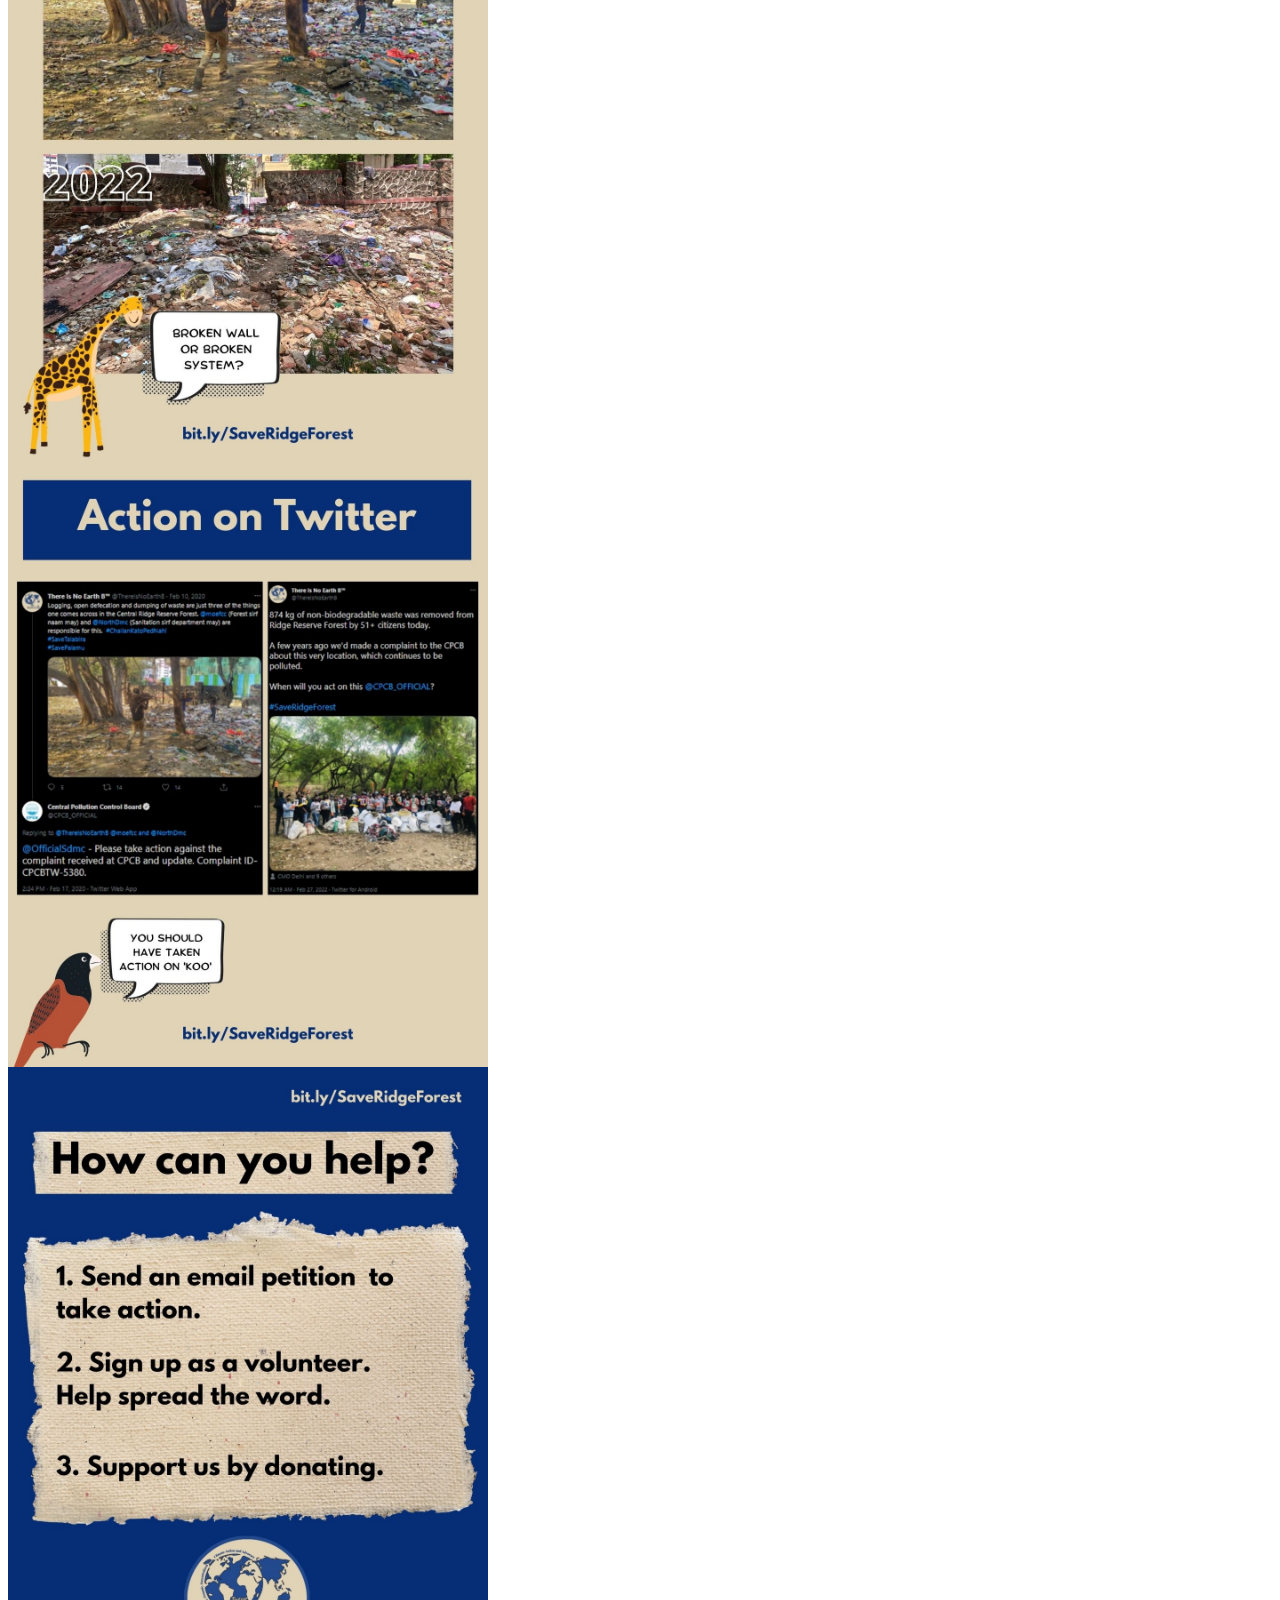
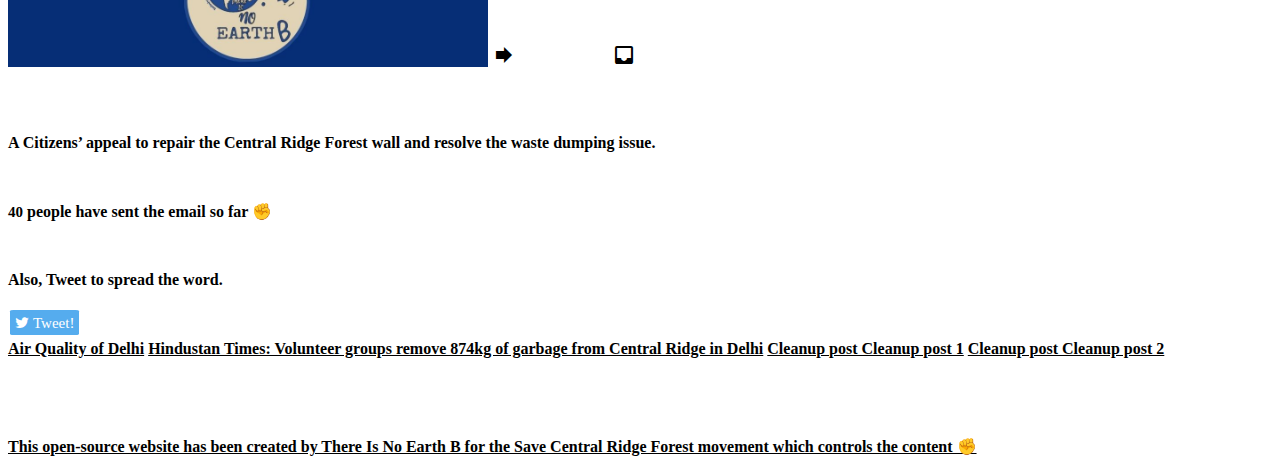
==== commit eeb691b9: "Twitter Issue Fixed" ====
--- a/index.html
+++ b/index.html
@@ -179,7 +179,7 @@
         console.log(elems)
         var instances = M.Carousel.init(elems, options);
       })
-   document.getElementById('tweet-quote').setAttribute('href','https://twitter.com/intent/tweet/?text='+ emailSent +" Delhiites have sent emails to %23SaveRidgeForest from destruction. Act now: bit.ly/SaveRidgeForest";
+   document.getElementById('tweet-quote').setAttribute('href','https://twitter.com/intent/tweet/?text='+ emailSent +" Delhiites have sent emails to %23SaveRidgeForest from destruction. Act now: bit.ly/SaveRidgeForest");
 
     </script>
 </body>
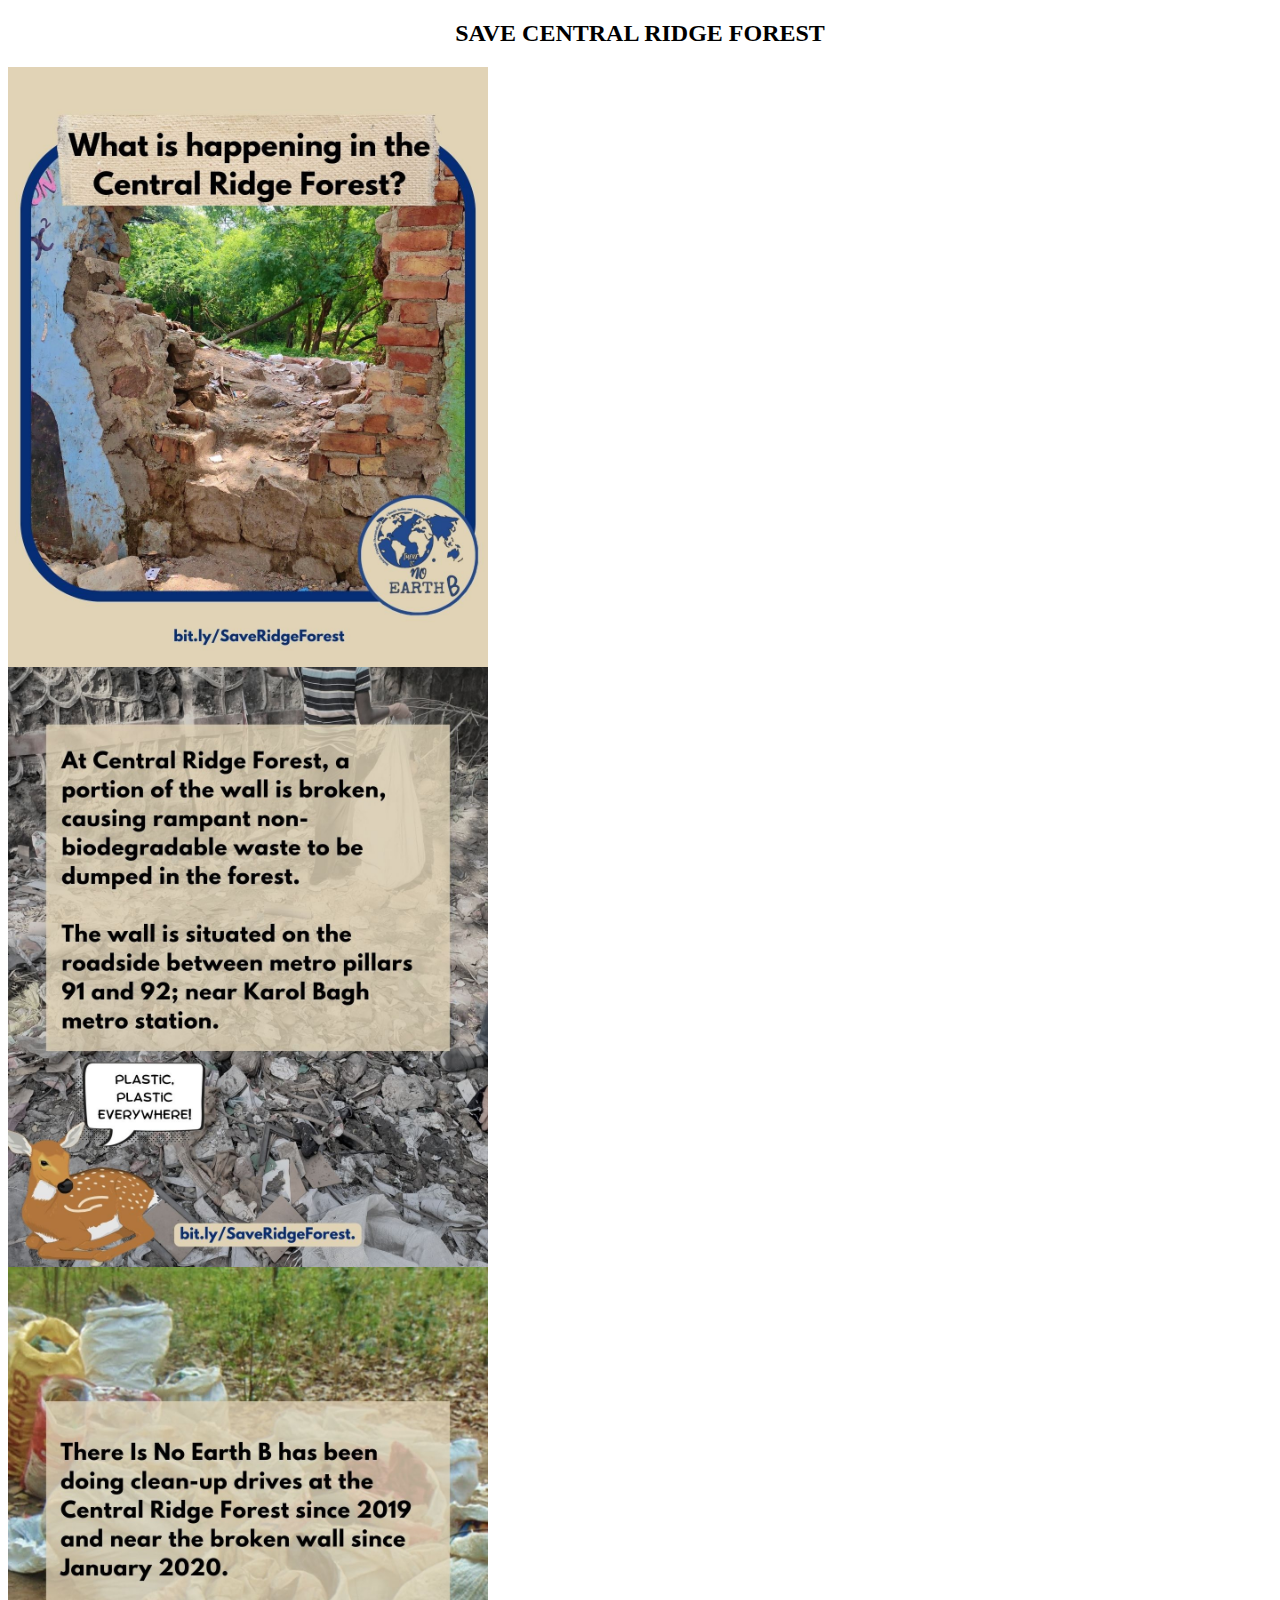
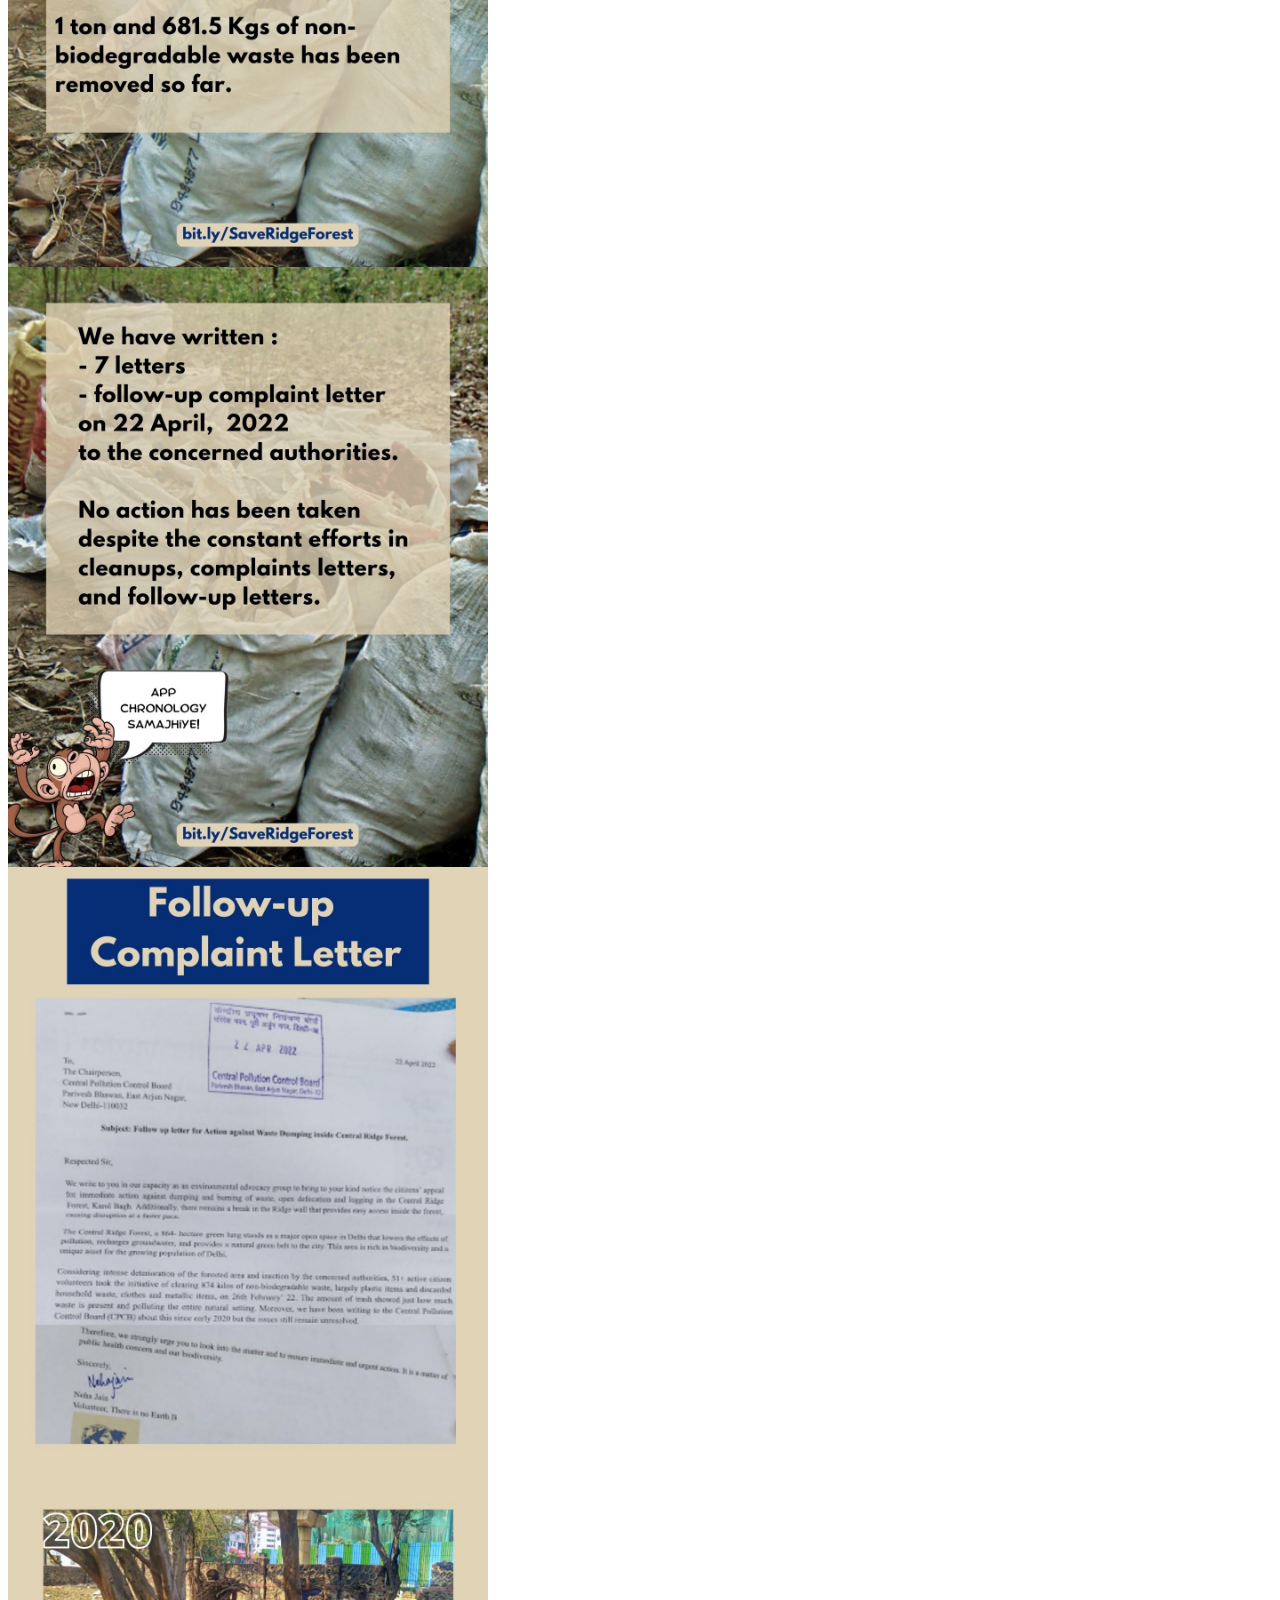
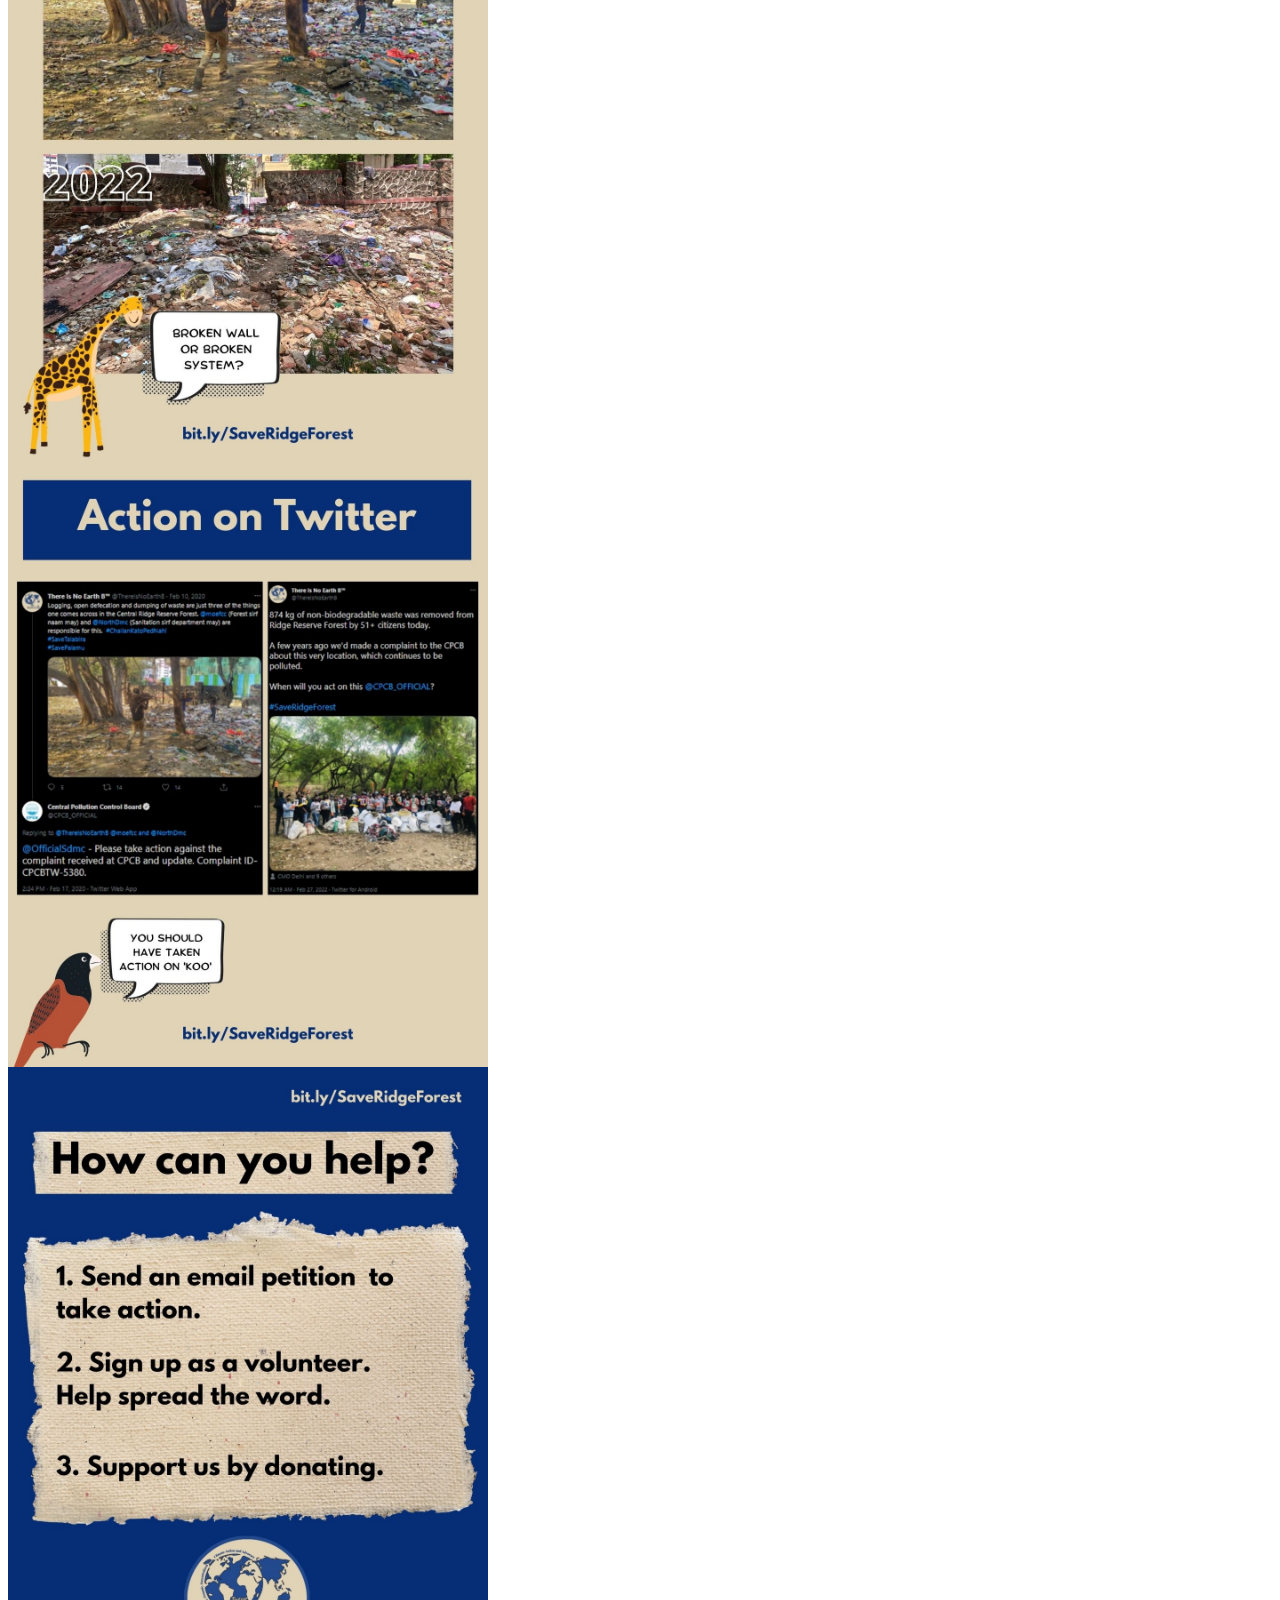
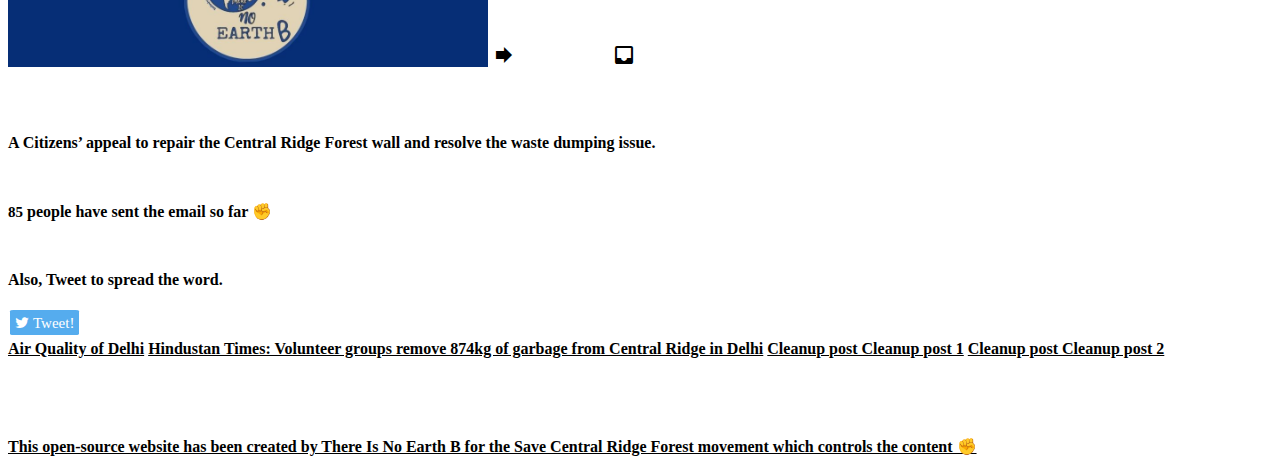
==== commit e443a251: "number update" ====
--- a/index.html
+++ b/index.html
@@ -166,7 +166,7 @@
 
      </header>
     <script type="text/javascript">
-       var emailSent=40;
+       var emailSent=85;
        document.getElementById('emailInput').innerHTML = emailSent;
       document.addEventListener('DOMContentLoaded', function () {
         M.AutoInit();
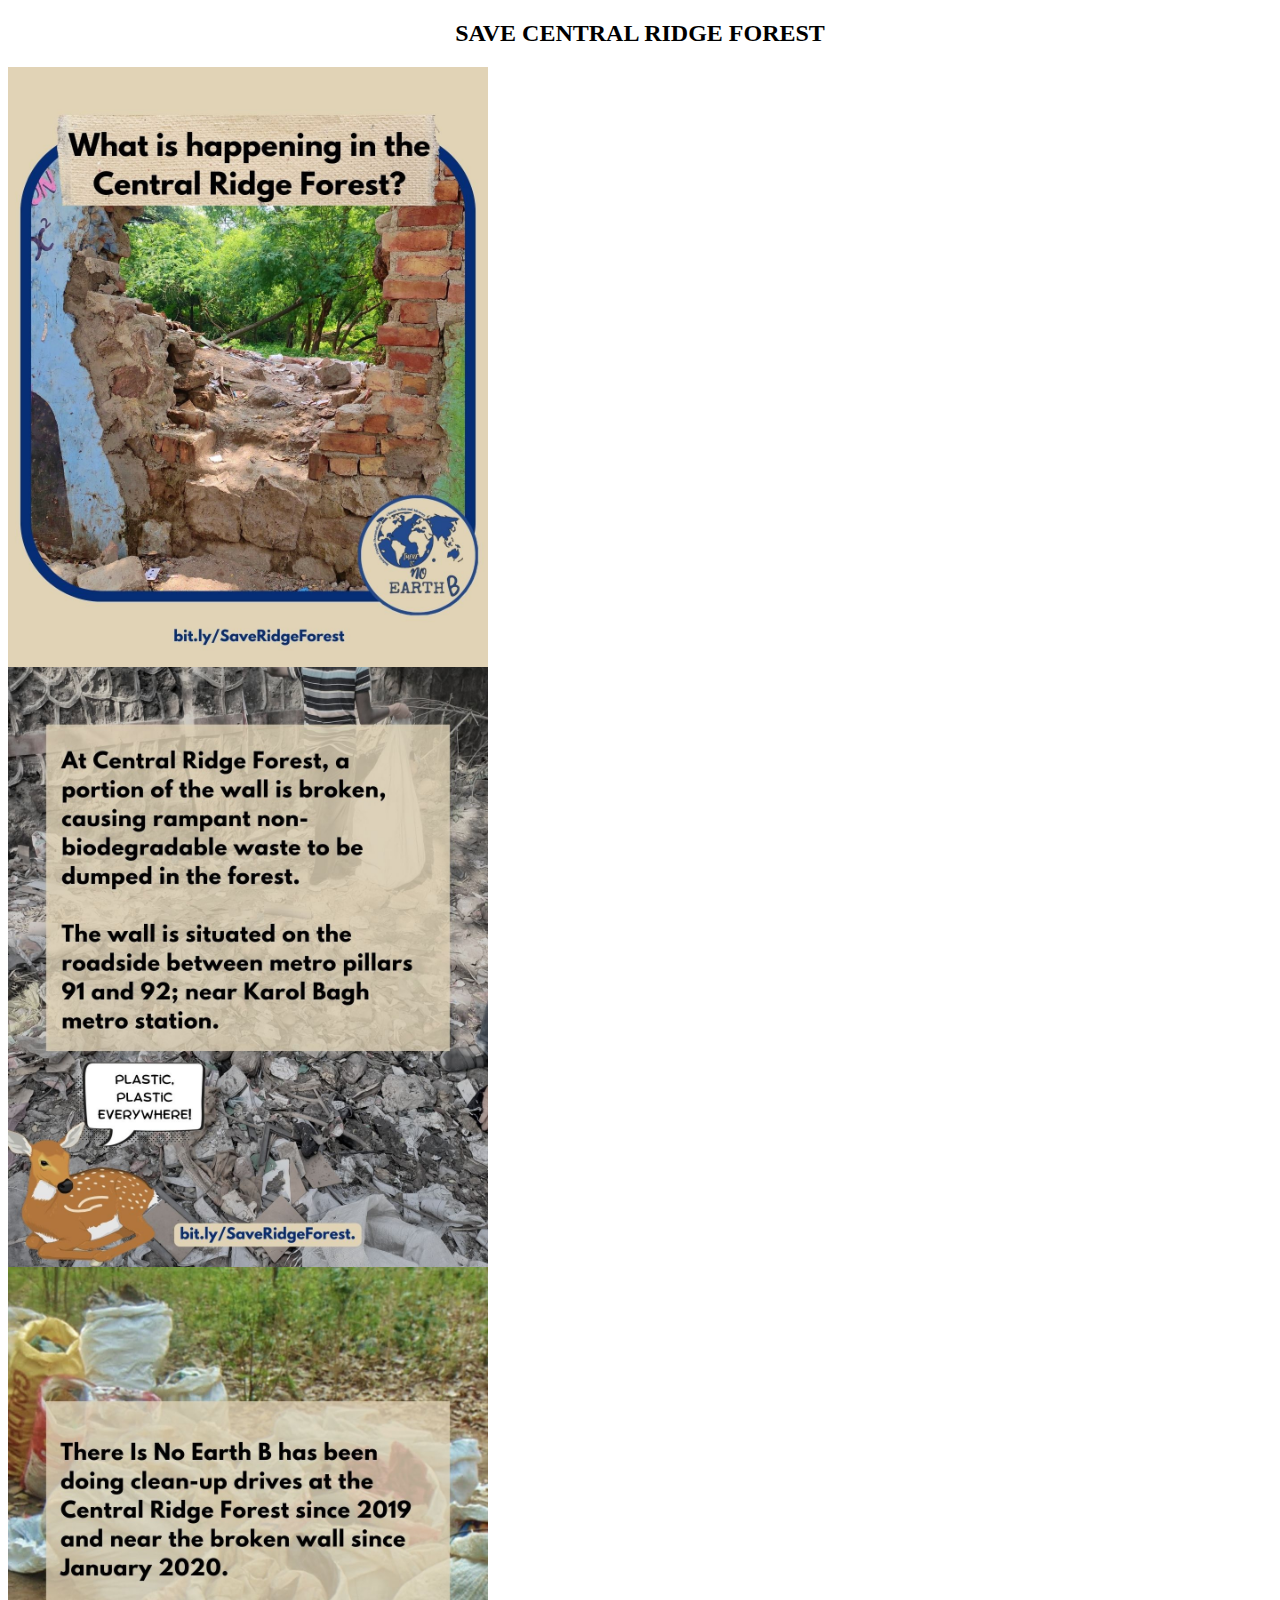
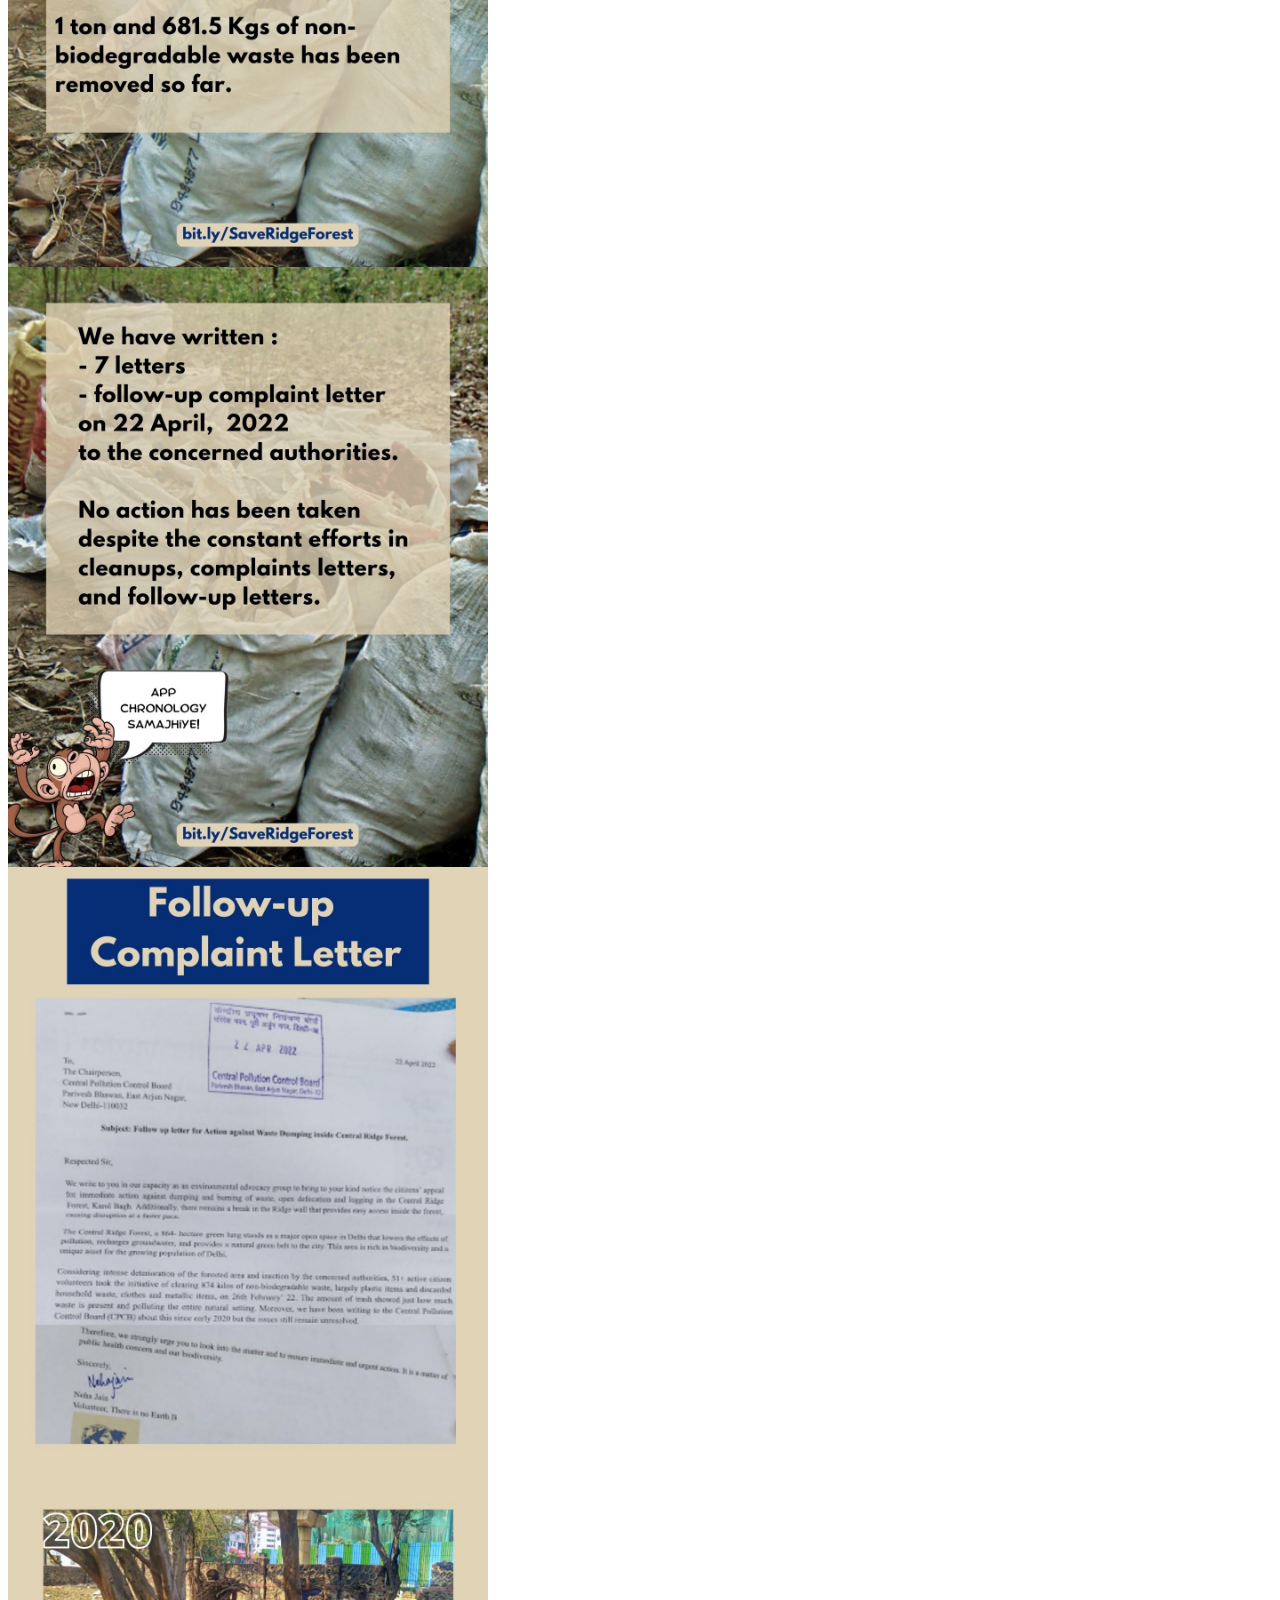
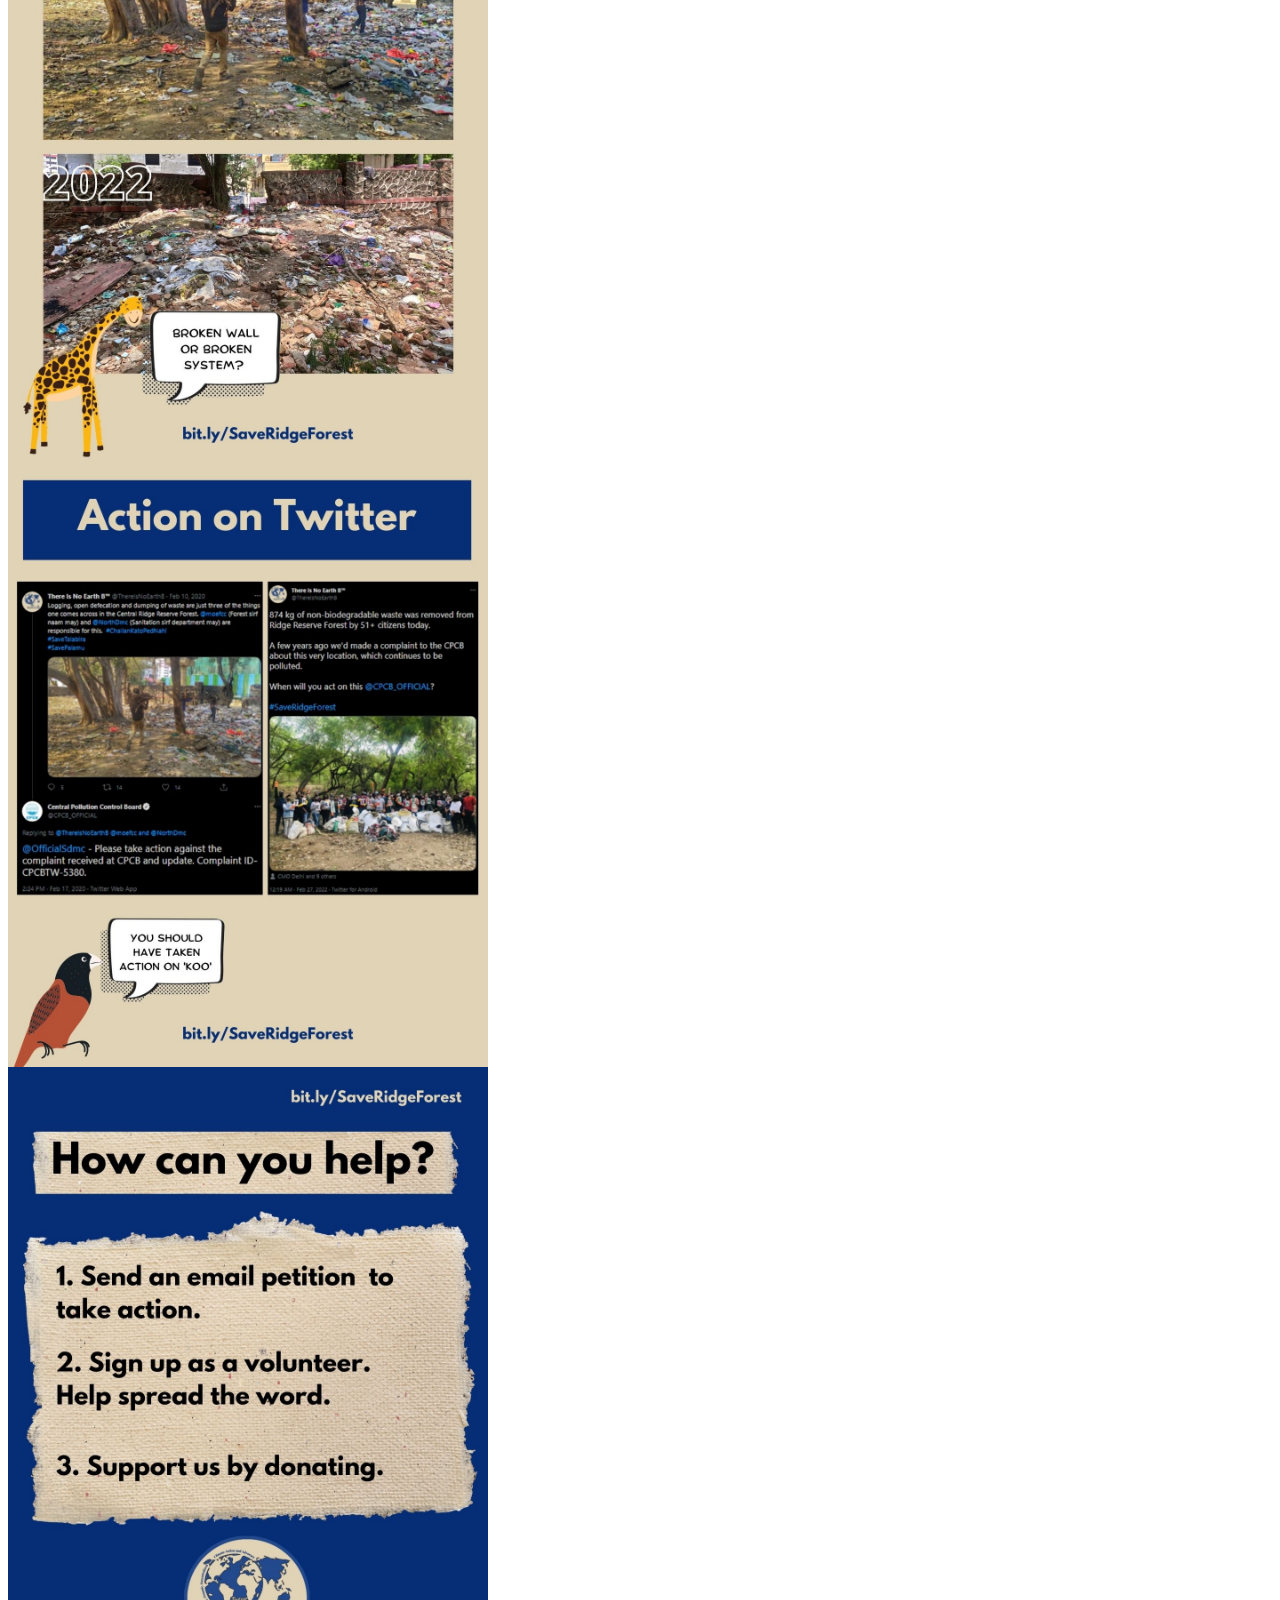
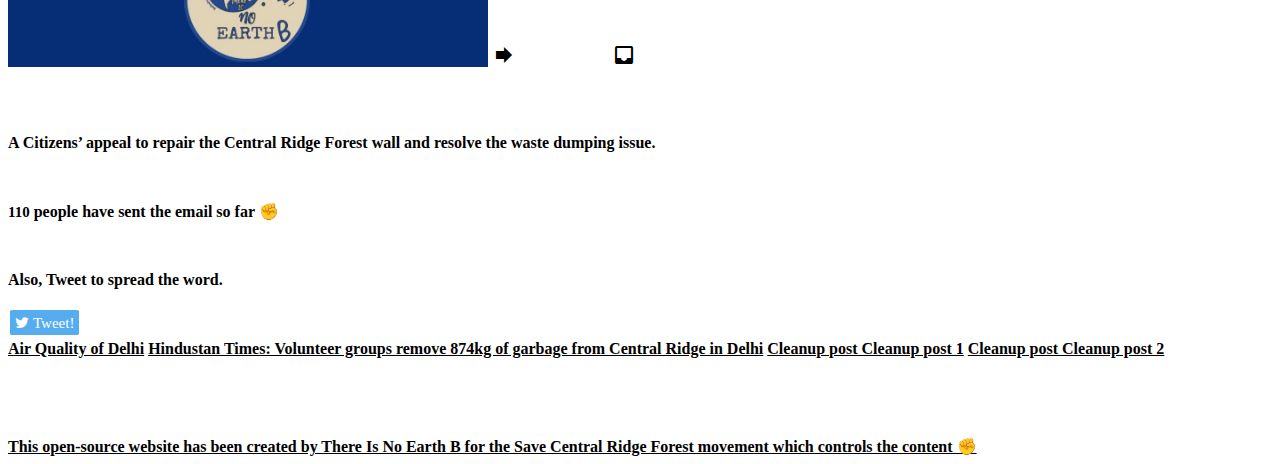
==== commit 6c2cac51: "up" ====
--- a/index.html
+++ b/index.html
@@ -166,7 +166,7 @@
 
      </header>
     <script type="text/javascript">
-       var emailSent=85;
+       var emailSent=110;
        document.getElementById('emailInput').innerHTML = emailSent;
       document.addEventListener('DOMContentLoaded', function () {
         M.AutoInit();
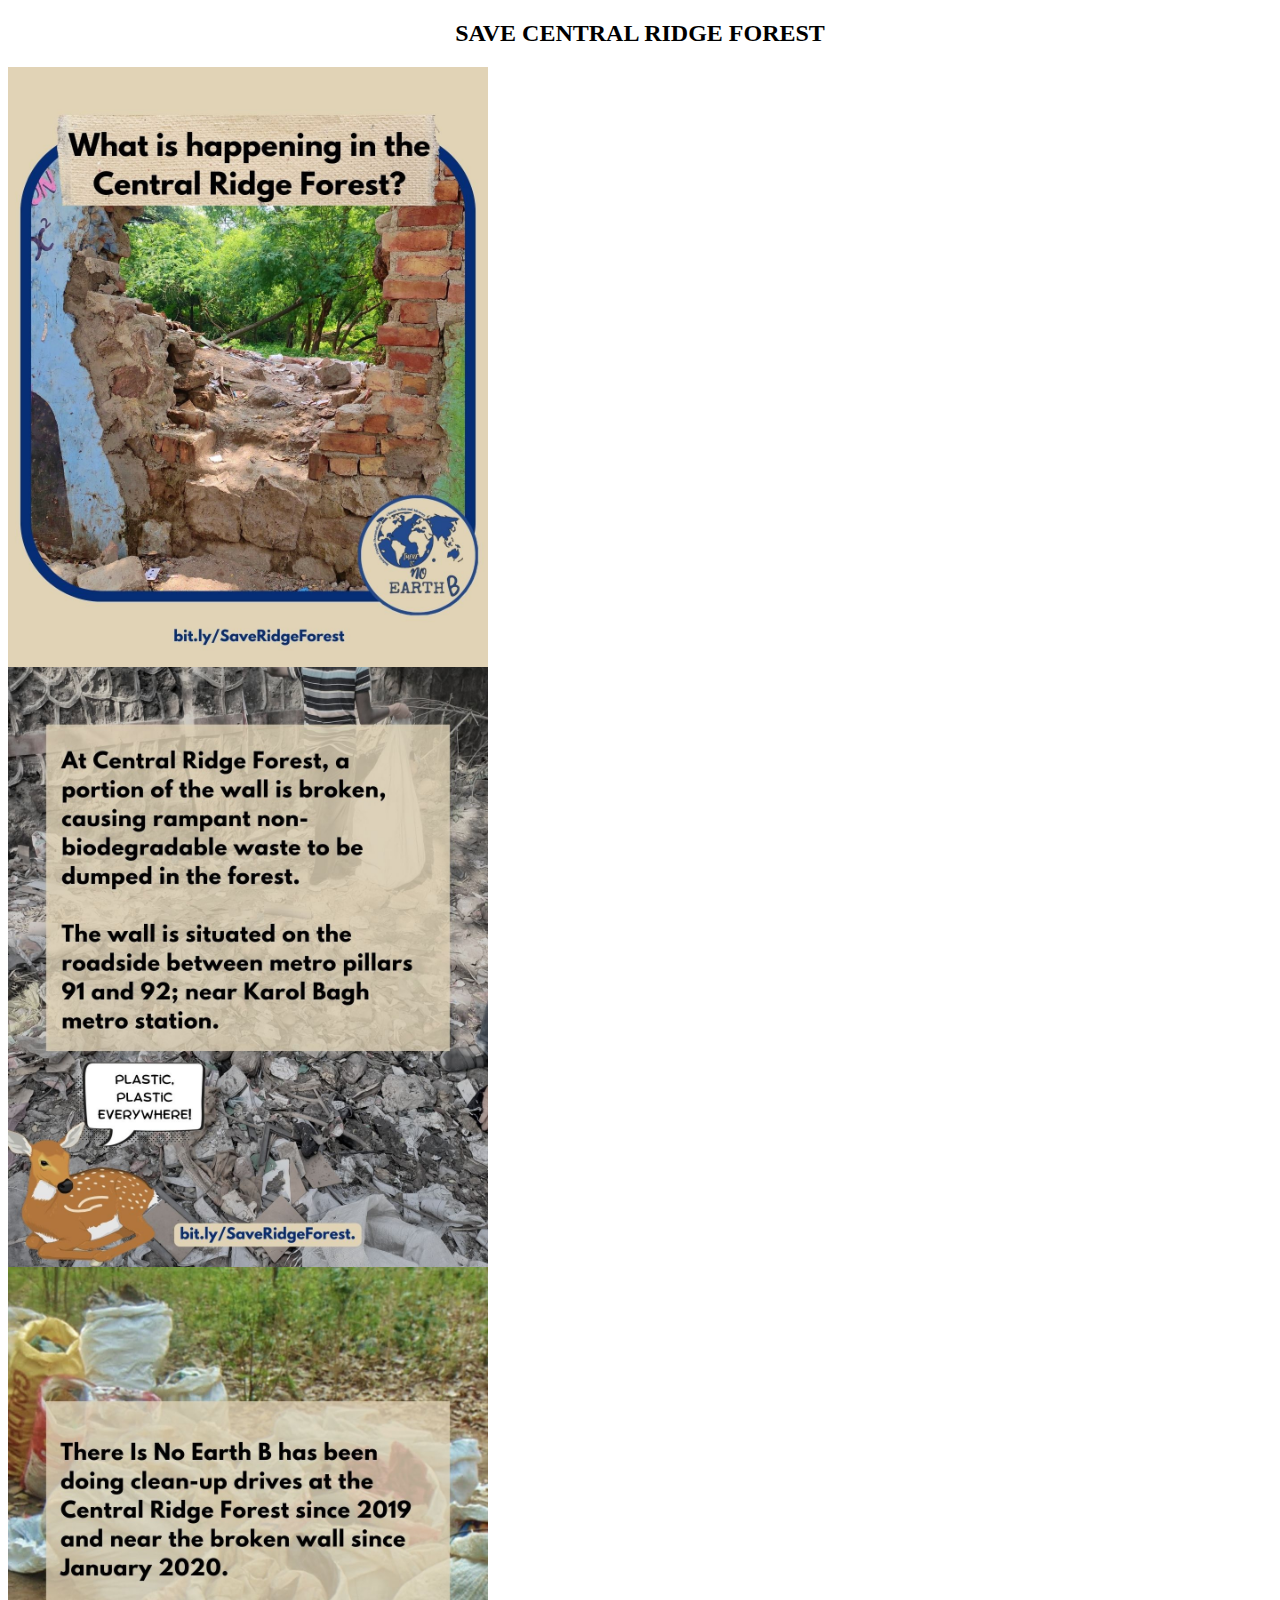
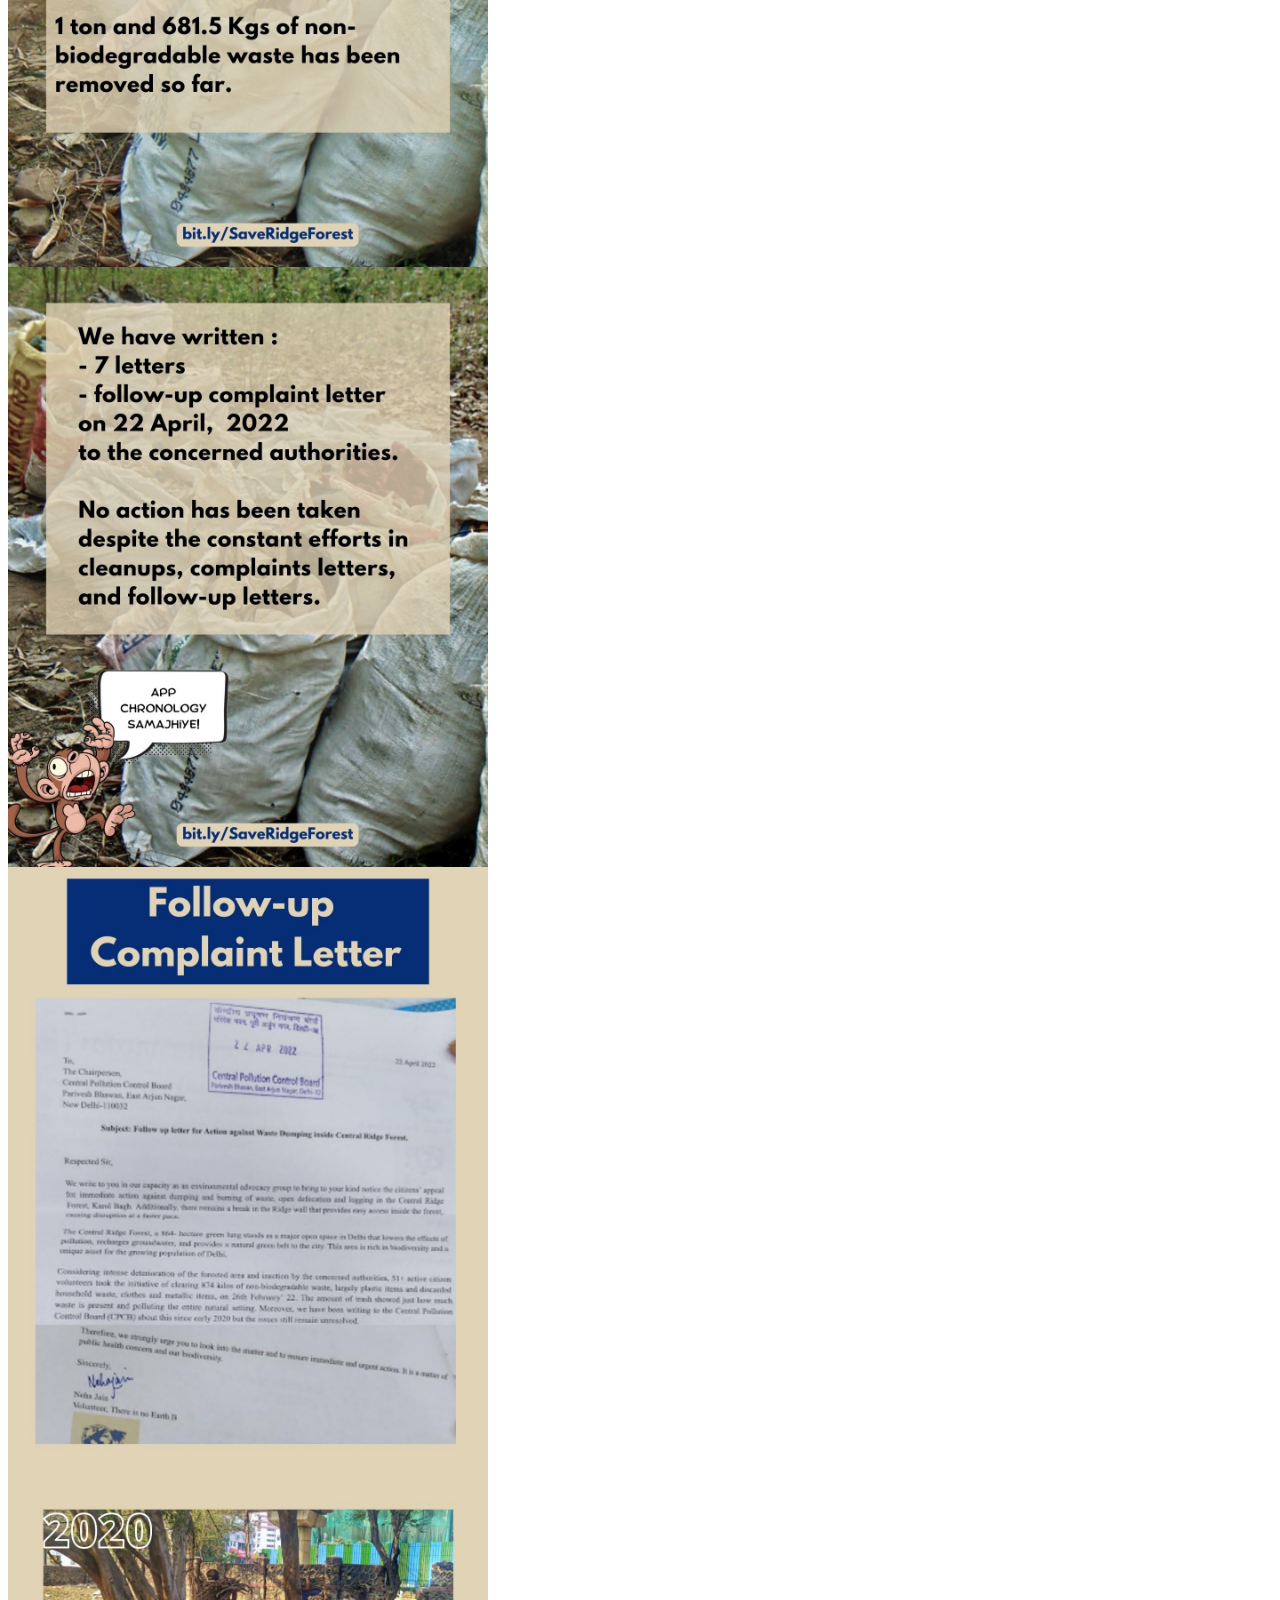
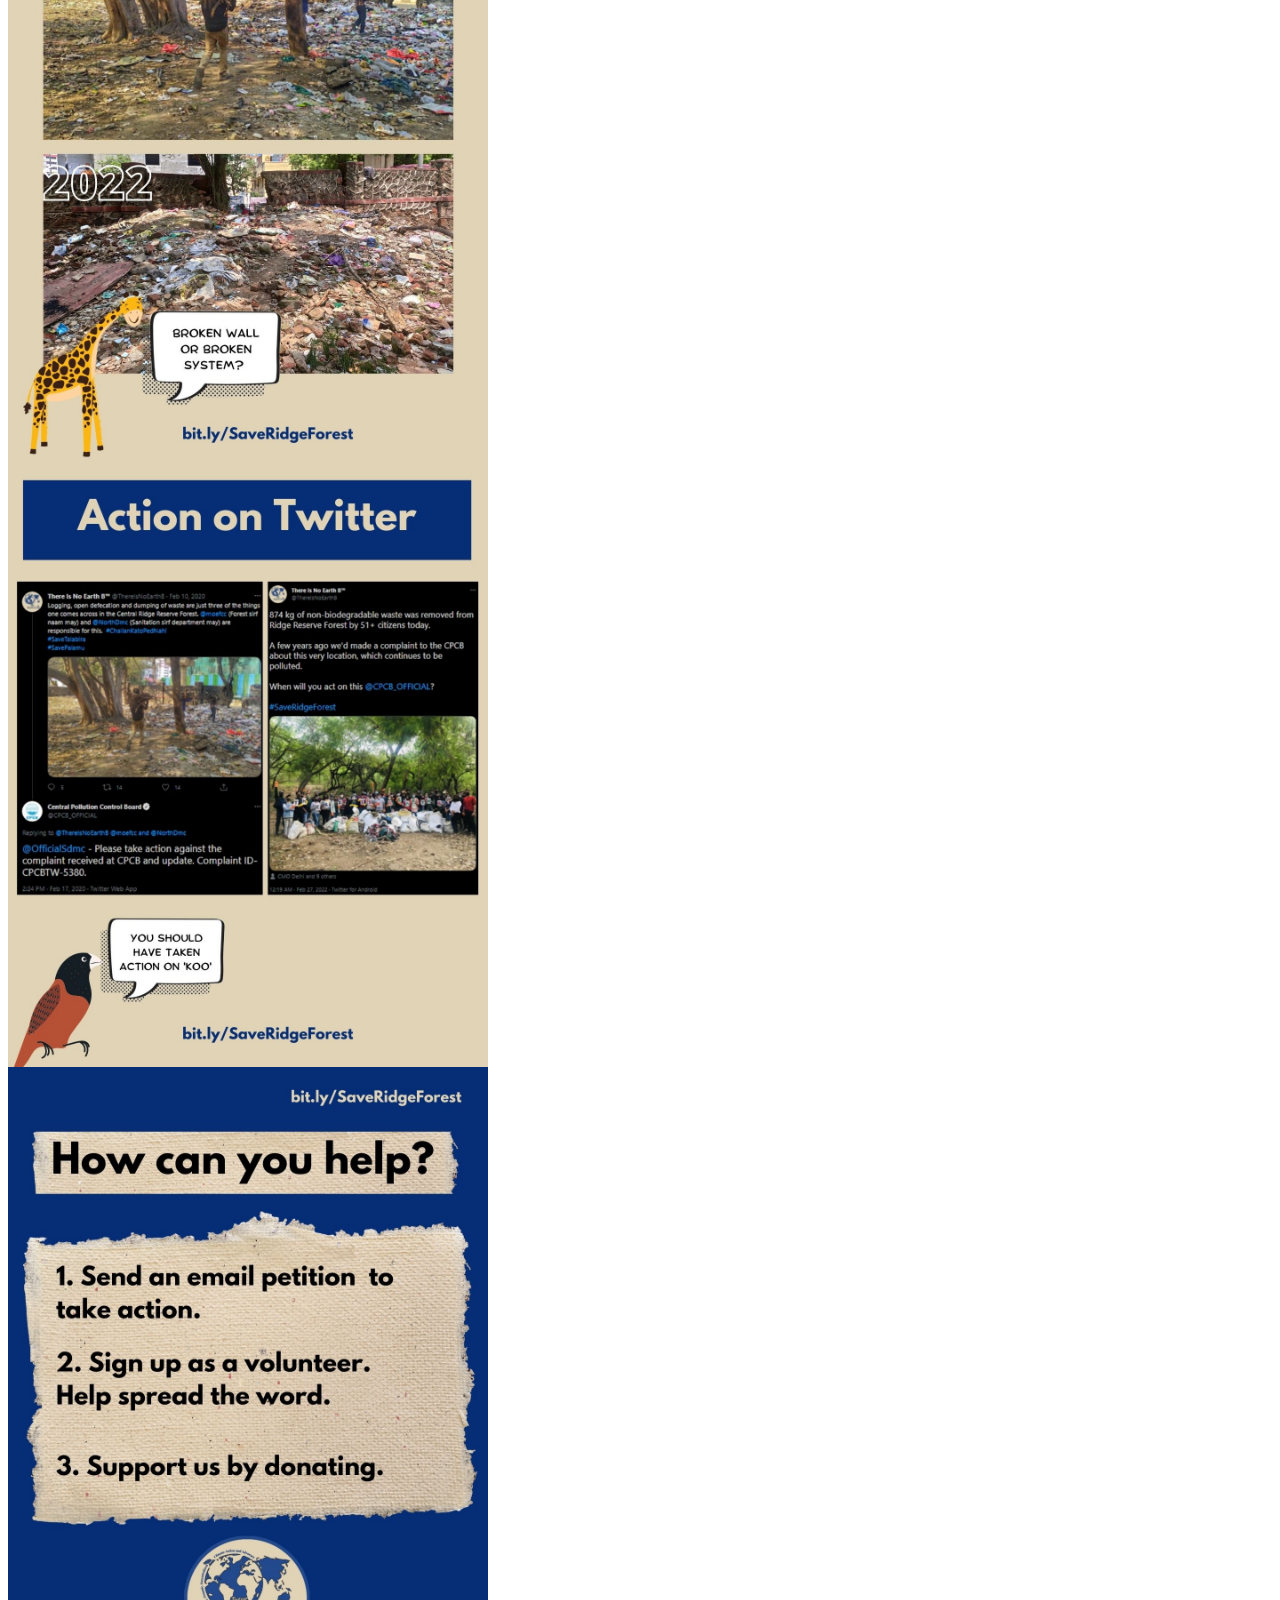
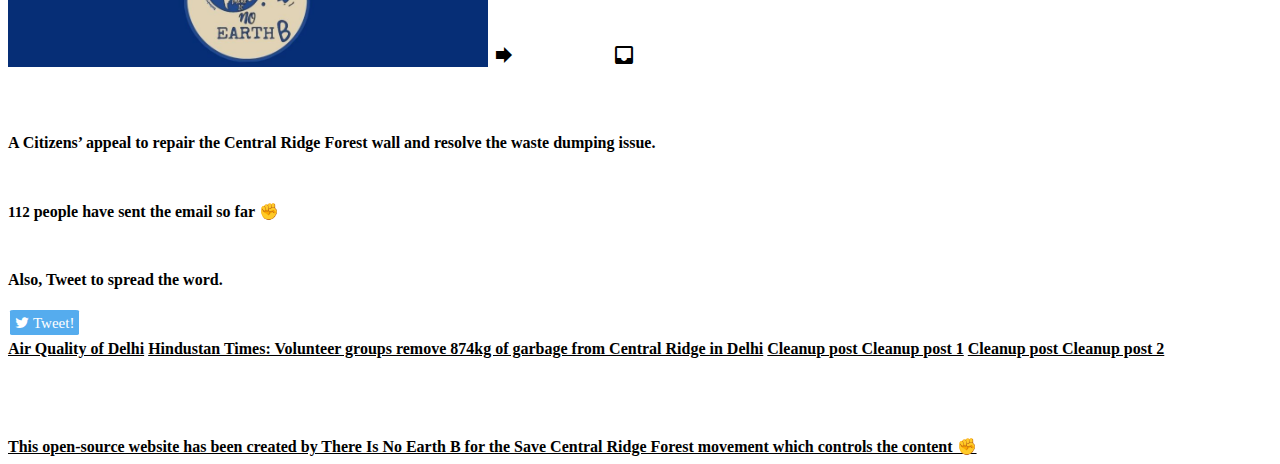
==== commit dc550030: "number update" ====
--- a/index.html
+++ b/index.html
@@ -166,7 +166,7 @@
 
      </header>
     <script type="text/javascript">
-       var emailSent=110;
+       var emailSent=112;
        document.getElementById('emailInput').innerHTML = emailSent;
       document.addEventListener('DOMContentLoaded', function () {
         M.AutoInit();
